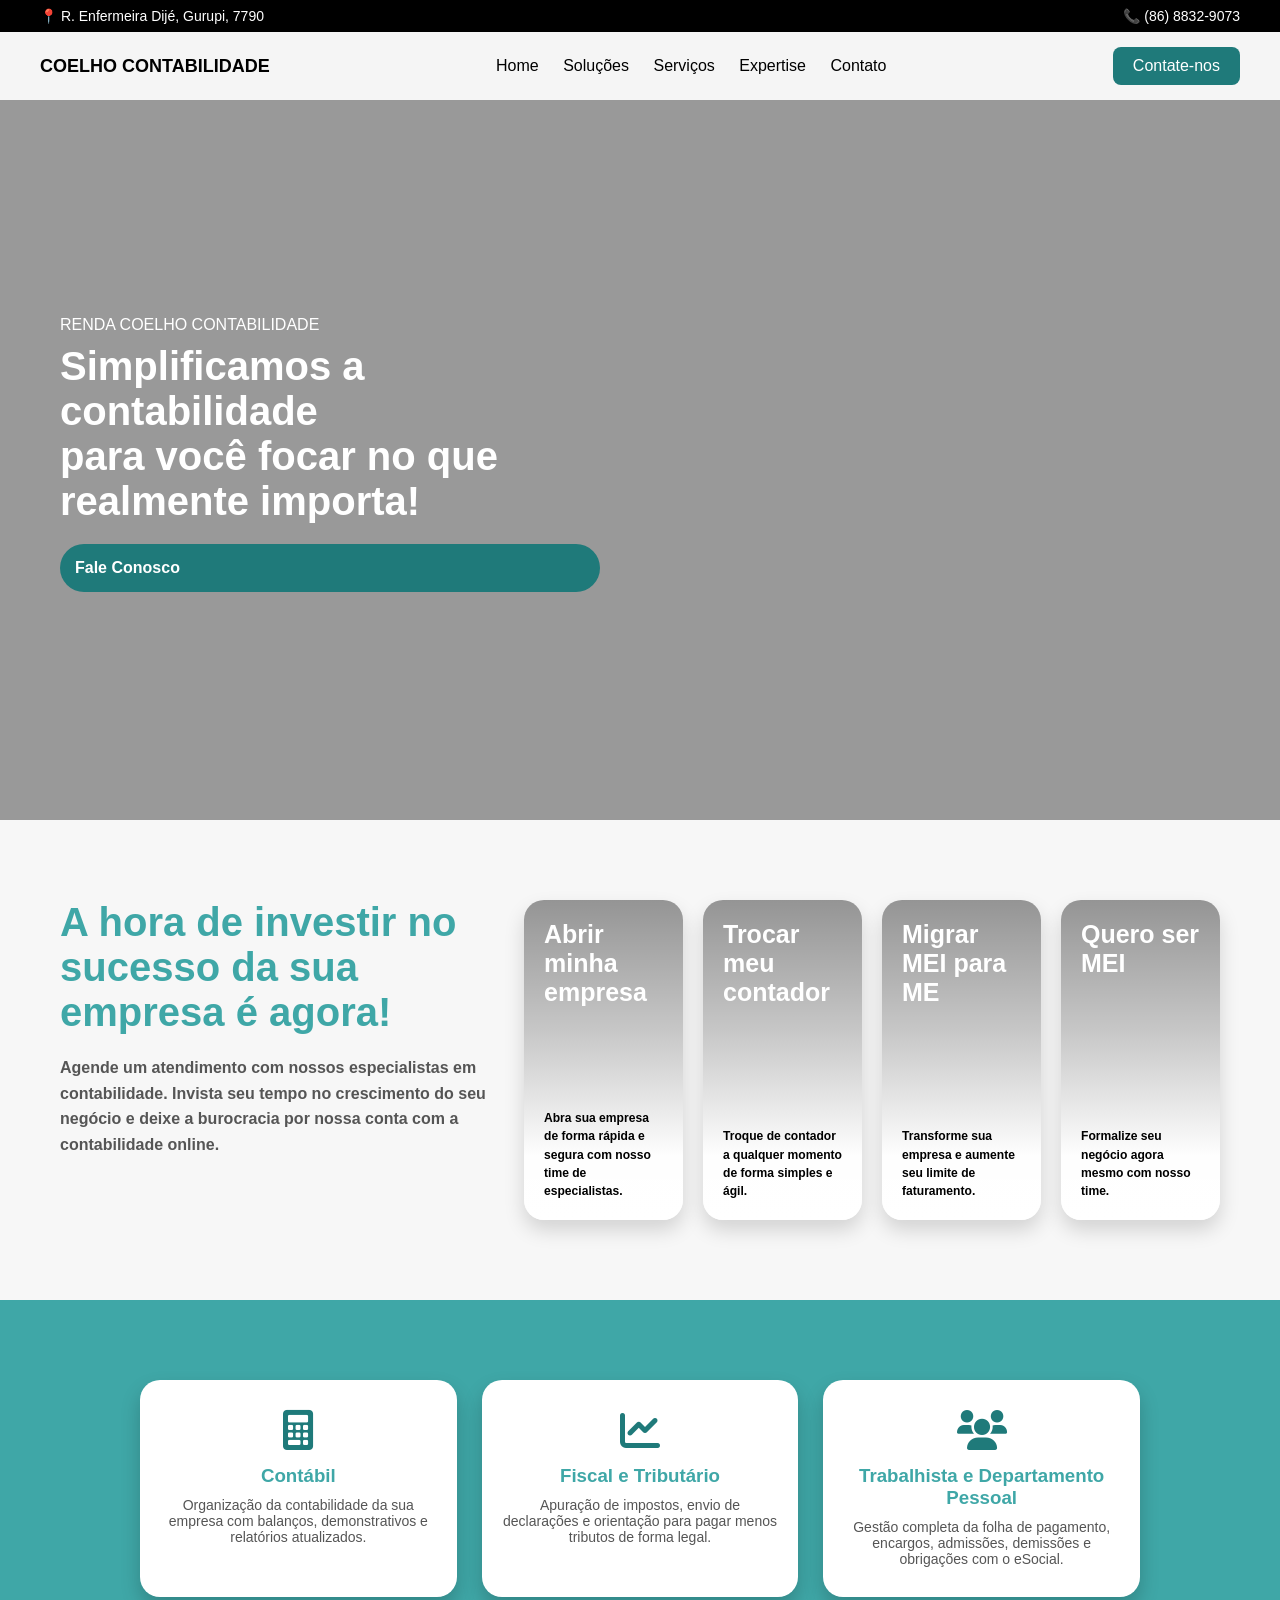
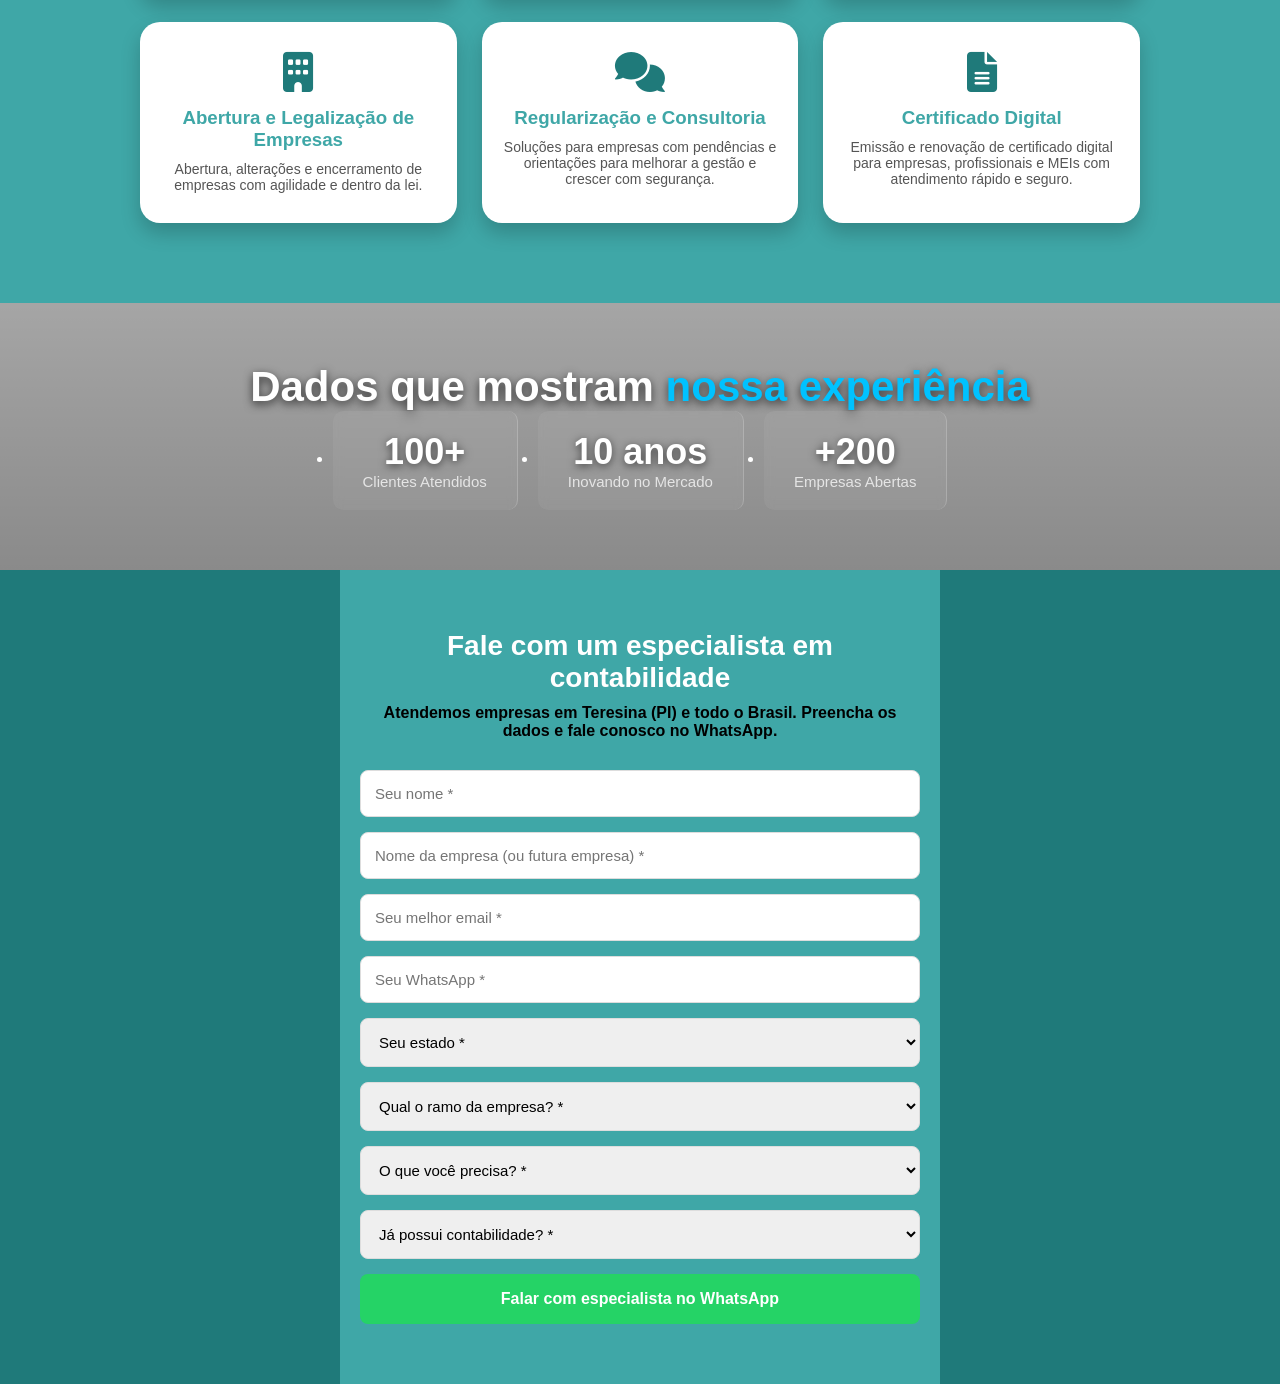
==== site.html @ 2154e4d8 "." ====
<!DOCTYPE html>
<html lang="pt-br">

<head>
    <meta charset="UTF-8">
    <meta name="viewport" content="width=device-width, initial-scale=1.0">
    <title>Contabilidade</title>

    <!-- CSS -->
    <link rel="stylesheet" href="style.css">

    <!-- Ícones -->
    <link rel="stylesheet" href="https://cdnjs.cloudflare.com/ajax/libs/font-awesome/6.0.0/css/all.min.css">


</head>

<body id="topo">

    <div class="topo">
        <p>📍 R. Enfermeira Dijé, Gurupi, 7790</p>
        <p>📞 (86) 8832-9073 </p>
    </div>

    <header>
        <div class="logo"> COELHO CONTABILIDADE</div>

        <nav>
            <a href="#topo">Home</a>
            <a href="#solucoes">Soluções</a>
             <a href="#servicos">Serviços</a>
            <a href="#expertise">Expertise</a>
             <a href="#contato">Contato</a>

            
        </nav>

        <a href="https://wa.me/558688329073" target="_blank" rel="noopener noreferrer" class="btn-header">Contate-nos</a>
    </header>

    <section class="hero">
        <div class="fundo"></div>
        <div class="texto">
            <p>RENDA COELHO CONTABILIDADE</p>
            <h1>
                Simplificamos a contabilidade<br>
                para você focar no que realmente importa!
            </h1>
       <a href="https://wa.me/558688329073?text=Olá,%20vim%20pelo%20site" 
   class="btn" 
   target="_blank" 
   rel="noopener noreferrer">
         Fale Conosco
</a>
        </div>
    </section>


    <section class="solucoes" id="solucoes">
        <div class="solucoes-wrapper">

            <div class="solucoes-texto">
                <h1>A hora de investir no sucesso da sua empresa é agora!</h1>
                <p>
                    Agende um atendimento com nossos especialistas em contabilidade.
                    Invista seu tempo no crescimento do seu negócio e deixe a burocracia
                    por nossa conta com a contabilidade online.
                </p>
            </div>

            <div class="solucoes-cards">

                <div class="sol-card"
                    style="background-image: url('https://images.unsplash.com/photo-1521791136064-7986c2920216');">
                    <div class="sol-overlay"></div>
                    <div class="sol-content">
                        <h2>Abrir minha empresa</h2>
                        <p>Abra sua empresa de forma rápida e segura com nosso time de especialistas.</p>
                    </div>
                </div>

                <div class="sol-card"
                    style="background-image: url('https://images.unsplash.com/photo-1556740749-887f6717d7e4');">
                    <div class="sol-overlay"></div>
                    <div class="sol-content">
                        <h2>Trocar meu contador</h2>
                        <p>Troque de contador a qualquer momento de forma simples e ágil.</p>
                    </div>
                </div>

                <div class="sol-card"
                    style="background-image: url('https://images.unsplash.com/photo-1554224155-6726b3ff858f');">
                    <div class="sol-overlay"></div>
                    <div class="sol-content">
                        <h2>Migrar MEI para ME</h2>
                        <p>Transforme sua empresa e aumente seu limite de faturamento.</p>
                    </div>
                </div>

                <div class="sol-card"
                    style="background-image: url('https://images.unsplash.com/photo-1522071820081-009f0129c71c');">
                    <div class="sol-overlay"></div>
                    <div class="sol-content">
                        <h2>Quero ser MEI</h2>
                        <p>Formalize seu negócio agora mesmo com nosso time.</p>
                    </div>
                </div>

            </div>

        </div>
    </section>

    <section class="servicos" id="servicos">
        <div class="servicos-grid" >
            <div class="servico-card">
                <i class="fas fa-calculator"></i>
                <h3>Contábil</h3>
                <p>Organização da contabilidade da sua empresa com balanços, demonstrativos e relatórios atualizados.
                </p>
            </div>
            <div class="servico-card">
                <i class="fas fa-chart-line"></i>
                <h3>Fiscal e Tributário</h3>
                <p>Apuração de impostos, envio de declarações e orientação para pagar menos tributos de forma legal.</p>
            </div>
            <div class="servico-card">
                <i class="fas fa-users"></i>
                <h3>Trabalhista e Departamento Pessoal</h3>
                <p>Gestão completa da folha de pagamento, encargos, admissões, demissões e obrigações com o eSocial.</p>
            </div>
            <div class="servico-card">
                <i class="fas fa-building"></i>
                <h3>Abertura e Legalização de Empresas</h3>
                <p>Abertura, alterações e encerramento de empresas com agilidade e dentro da lei.</p>
            </div>
            <div class="servico-card">
                <i class="fas fa-comments"></i>
                <h3>Regularização e Consultoria</h3>
                <p>Soluções para empresas com pendências e orientações para melhorar a gestão e crescer com segurança.
                </p>
            </div>
            <div class="servico-card">
                <i class="fas fa-file-alt"></i>
                <h3>Certificado Digital</h3>
                <p>Emissão e renovação de certificado digital para empresas, profissionais e MEIs com atendimento rápido
                    e
                    seguro.</p>
            </div>
        </div>
    </section>

    <section class="dados" id="expertise">
        <div class="texto-dado">
            <h1>Dados que mostram 
                <span>
                nossa experiência
            </span>
            </h1>
        </div>
        <div class="numero-dado">
            <ul>

                <li>
                    <strong>100+</strong>
                    <p>Clientes Atendidos</p>
                </li>

                <li>
                    <strong>10 anos</strong>
                    <p>Inovando no Mercado</p>
                </li>

                <li>
                    <strong>+200</strong>
                    <p>Empresas Abertas</p>
                </li>
            </ul>
        </div>

    </section>



    <section class="container-form" id="contato">
        <section class="contato">
        
          <h2>Fale com um especialista em contabilidade</h2>
          <p>Atendemos empresas em Teresina (PI) e todo o Brasil. Preencha os dados e fale conosco no WhatsApp.</p>
        
          <form id="formWhats">
        <input type="text" id="nome" placeholder="Seu nome *" required>
        <input type="text" id="empresa" placeholder="Nome da empresa (ou futura empresa) *" required>
        <input type="email" id="email" placeholder="Seu melhor email *" required>
        <input type="tel" id="celular" placeholder="Seu WhatsApp *" required>
        <select id="estado" required>
          <option value="">Seu estado *</option>
          <option>Piauí (PI)</option>
          <option>Pernambuco (PE)</option>
          <option>São Paulo (SP)</option>
          <option>Outro</option>
        </select>
        <select id="area" required>
          <option value="">Qual o ramo da empresa? *</option>
          <option>Comércio</option>
          <option>Prestação de Serviços</option>
          <option>Indústria</option>
          <option>MEI</option>
          <option>Autônomo</option>
        </select>
        <select id="objetivo" required>
          <option value="">O que você precisa? *</option>
          <option>Abrir empresa</option>
          <option>Trocar de contador</option>
          <option>Regularizar empresa</option>
          <option>Consultoria</option>
        </select>
        <select id="contabilidade" required>
          <option value="">Já possui contabilidade? *</option>
          <option>Sim</option>
          <option>Não</option>
        </select>
        <button type="submit">Falar com especialista no WhatsApp</button>
        
          </form>
        
        </section>
        
        <script>
        document.getElementById("formWhats").addEventListener("submit", function(e){
          e.preventDefault();
        
          const nome = document.getElementById("nome").value;
          const empresa = document.getElementById("empresa").value;
          const email = document.getElementById("email").value;
          const celular = document.getElementById("celular").value;
          const estado = document.getElementById("estado").value;
          const area = document.getElementById("area").value;
          const objetivo = document.getElementById("objetivo").value;
          const contabilidade = document.getElementById("contabilidade").value;
        
          const mensagem = `Olá! Gostaria de atendimento contábil:
        
        Nome: ${nome}
        Empresa: ${empresa}
        Email: ${email}
        WhatsApp: ${celular}
        Estado: ${estado}
        Ramo: ${area}
        Objetivo: ${objetivo}
        Já possui contador: ${contabilidade}`;
        
          const numero = "5586988329073";
        
          const url = `https://wa.me/${numero}?text=${encodeURIComponent(mensagem)}`;
        
          window.open(url, "_blank");
        });
        </script>
    </section>
</body>

</html>
---- style.css ----
:root {
    --principal: #1F7A7A;
    --secundaria: #3FA7A7;
    --terciaria: #3FA7A7;
    --cordefundo: #DCE3E5;
    --branco: #FFFFFF;
}

* {
    margin: 0;
    padding: 0;
    box-sizing: border-box;
    font-family: Arial, Helvetica, sans-serif;
}

body {
    font-family: Arial, sans-serif;
}

html {
    scroll-behavior: smooth;
}

.card {
    width: 350px;
    padding: 30px;
    border-radius: 20px;
    border: 2px solid var(--principal);
    background: transparent;
    text-align: center;
}

.container-card {
    background-color: #f5f5f5;
    background-image: radial-gradient(#cfcfcf 1px, transparent 1px);
    background-size: 12px 12px;
    height: 100vh;
    display: flex;
    justify-content: center;
    align-items: center;
}

.card h1 {
    color: var(--principal);
    font-size: 26px;
    margin-bottom: 5px;
    text-align: start;
}

.card p {
    color: var(--principal);
    margin-bottom: 20px;
    text-align: start;
    font-weight: 549;
}

.icons {
    display: flex;
    justify-content: center;
    gap: 15px;
    margin-bottom: 20px;
    color: var(--principal);
    font-size: 20px;
}

.icons a:hover {
    transform: scale(1.2);
    color: var(--secundaria);
}

.btn {
    display: block;
    background: #e0e0e0;
    padding: 15px;
    margin: 12px 0;
    border-radius: 25px;
    text-decoration: none;
    color: var(--branco);
    font-weight: bold;
    position: relative;
    transition: 0.3s;
    cursor: pointer;
    background: var(--principal);
}

.btn::after {
    content: "";
    position: absolute;
    top: 6px;
    right: -6px;
    width: 100%;
    height: 100%;
    border-radius: 25px;
    z-index: -1;
}

.btn:hover {
    transform: scale(1.09);
    color: var(--branco);
}

.topo {
    background: black;
    color: white;
    display: flex;
    justify-content: space-between;
    padding: 8px 40px;
    font-size: 14px;
}

header {
    display: flex;
    justify-content: space-between;
    align-items: center;
    padding: 15px 40px;
    background: #f5f5f5;
}

.logo {
    font-weight: bold;
    font-size: 18px;
}

nav a {
    margin: 0 10px;
    text-decoration: none;
    color: #000;
    transition: 0.3s;
}

nav a:hover {
    color: var(--secundaria);
    transform: scale(1.09);
}

.btn-header {
    background: var(--principal);
    color: var(--branco);
    padding: 10px 20px;
    border-radius: 8px;
    text-decoration: none;
    transition: 0.3s;
}

.btn-header:hover {
    transform: scale(1.09);
}

.hero {
    height: 80vh;
    background: url('https://images.unsplash.com/photo-1554224155-6726b3ff858f') center/cover;
    position: relative;
    display: flex;
    align-items: center;
}

.fundo {
    position: absolute;
    width: 100%;
    height: 100%;
    background: rgba(0, 0, 0, 0.4);
}

.texto {
    position: relative;
    color: var(--branco);
    padding-left: 60px;
    max-width: 600px;
}

.texto p {
    margin-bottom: 10px;
}

.texto h1 {
    font-size: 40px;
    margin-bottom: 20px;
}

.solucoes {
    padding: 80px 60px;
    background: #f7f7f7;
}

.solucoes-wrapper {
    display: flex;
    align-items: flex-start;
    justify-content: space-between;
    gap: 32px;
    flex-wrap: nowrap;
    font-weight: bold;
}

.solucoes-texto h1 {
    font-size: 40px;
    color: var(--secundaria);
    margin-bottom: 20px;
    font-weight: bold;
}

.solucoes-texto p {
    color: #555;
    line-height: 1.6;
}

.solucoes-texto {
    width: 40%;
}

.solucoes-cards {
    width: 60%;
    display: flex;
    gap: 20px;
}

.sol-card {
    position: relative;
    width: 200px;
    height: 320px;
    border-radius: 20px;
    overflow: hidden;
    background-size: cover;
    background-position: center;
    box-shadow: 0 10px 20px rgba(0, 0, 0, 0.15);
}

.sol-card:hover {
    transform: translateY(-8px);
}

.sol-overlay {
    position: absolute;
    inset: 0;
    background: linear-gradient(to bottom, rgba(0, 0, 0, 0.4) 0%, rgba(0, 0, 0, 0.2) 40%, rgba(255, 255, 255, 0.9) 80%, #ffffff 100%);
}

.sol-content {
    position: absolute;
    inset: 0;
    padding: 20px;
    display: flex;
    flex-direction: column;
    justify-content: space-between;
}

.sol-content h2 {
    color: var(--branco);
    font-size: 25px;
    margin-bottom: 10px;
    font-weight: bold;
}

.sol-content p {
    font-size: 12.1px;
    color: #000;
    font-weight: bold;
    line-height: 1.5;
}

.servicos {
    background: var(--secundaria);
    padding: 80px 20px;
    text-align: center;
}

.servicos-topo h1 {
    color: #fff;
    font-size: 42px;
    margin-bottom: 10px;
}

.servicos-topo p {
    color: #cfd6f0;
    margin-bottom: 50px;
}

.servicos-grid {
    display: grid;
    grid-template-columns: repeat(3, 1fr);
    gap: 25px;
    max-width: 1000px;
    margin: 0 auto;
    background: transparent;
}

.servico-card {
    background: #fff;
    padding: 30px 20px;
    border-radius: 20px;
    box-shadow: 0 10px 20px rgba(0, 0, 0, 0.2);
    transition: 0.3s;
}

.servico-card:hover {
    transform: translateY(-8px);
}

.servico-card i {
    font-size: 40px;
    color: var(--principal);
    margin-bottom: 15px;
}

.servico-card h3 {
    color: var(--secundaria);
    margin-bottom: 10px;
}

.servico-card p {
    font-size: 14px;
    color: #555;
}

.dados {
    background: linear-gradient(rgba(0, 0, 0, 0.352), rgba(0, 0, 0, 0.46)), url('https://images.unsplash.com/photo-1486406146926-c627a92ad1ab');
    background-size: cover;
    background-position: center;
    color: white;
    padding: 60px 20px;
}

.numero-dado ul {
    display: flex;
    justify-content: center;
    gap: 20px;
}

.numero-dado li {
    padding: 20px 30px;
    text-align: center;
    border-right: 1px solid rgba(255, 255, 255, 0.2);
    background: rgba(255, 255, 255, 0.05);
    border-radius: 10px;
    backdrop-filter: blur(5px);
}

.numero-dado strong {
    font-size: 36px;
    font-weight: bold;
    display: block;
    color: #ffffff;
    text-shadow: 0 2px 8px rgba(0, 0, 0, 0.6);
}

.numero-dado p {
    font-size: 15px;
    color: #e5e5e5;
}

.texto-dado h1 {
    font-size: 42px;
    text-align: center;
    color: #fff;
    text-shadow: 0 3px 10px rgba(0, 0, 0, 0.7);
}

.texto-dado span {
    color: #00c2ff;
}

.container-form {
    background: var(--principal);
}

.contato {
    max-width: 600px;
    margin: 0 auto;
    padding: 60px 20px;
    text-align: center;
    background: var(--secundaria);
}

.contato h2 {
    font-size: 28px;
    margin-bottom: 10px;
    color: #fff;
}

.contato p {
    color: #000;
    margin-bottom: 30px;
    font-weight: bold;
}

form {
    display: flex;
    flex-direction: column;
    gap: 15px;
}

input,
select {
    padding: 14px;
    border-radius: 8px;
    border: 1px solid #ddd;
    font-size: 15px;
}

input:focus,
select:focus {
    outline: none;
    border-color: #25D366;
}

button {
    padding: 16px;
    border: none;
    border-radius: 8px;
    background: #25D366;
    color: white;
    font-size: 16px;
    font-weight: bold;
    cursor: pointer;
}

button:hover {
    background: #1ebe5d;
    transition: 0.3s;
    transform: scale(1.03);
}

button:hover {
    background: #1ebe5d;
    transition: 0.3s;
    transform: scale(1.03);
}

@media (max-width: 768px) {
    .servicos-grid {
        grid-template-columns: 1fr;
    }

    .solucoes-wrapper {
        flex-direction: column;
    }

    .solucoes-texto,
    .solucoes-cards {
        width: 100%;
    }

    .texto {
        padding-left: 20px;
    }

    .texto h1 {
        font-size: 28px;
    }
}
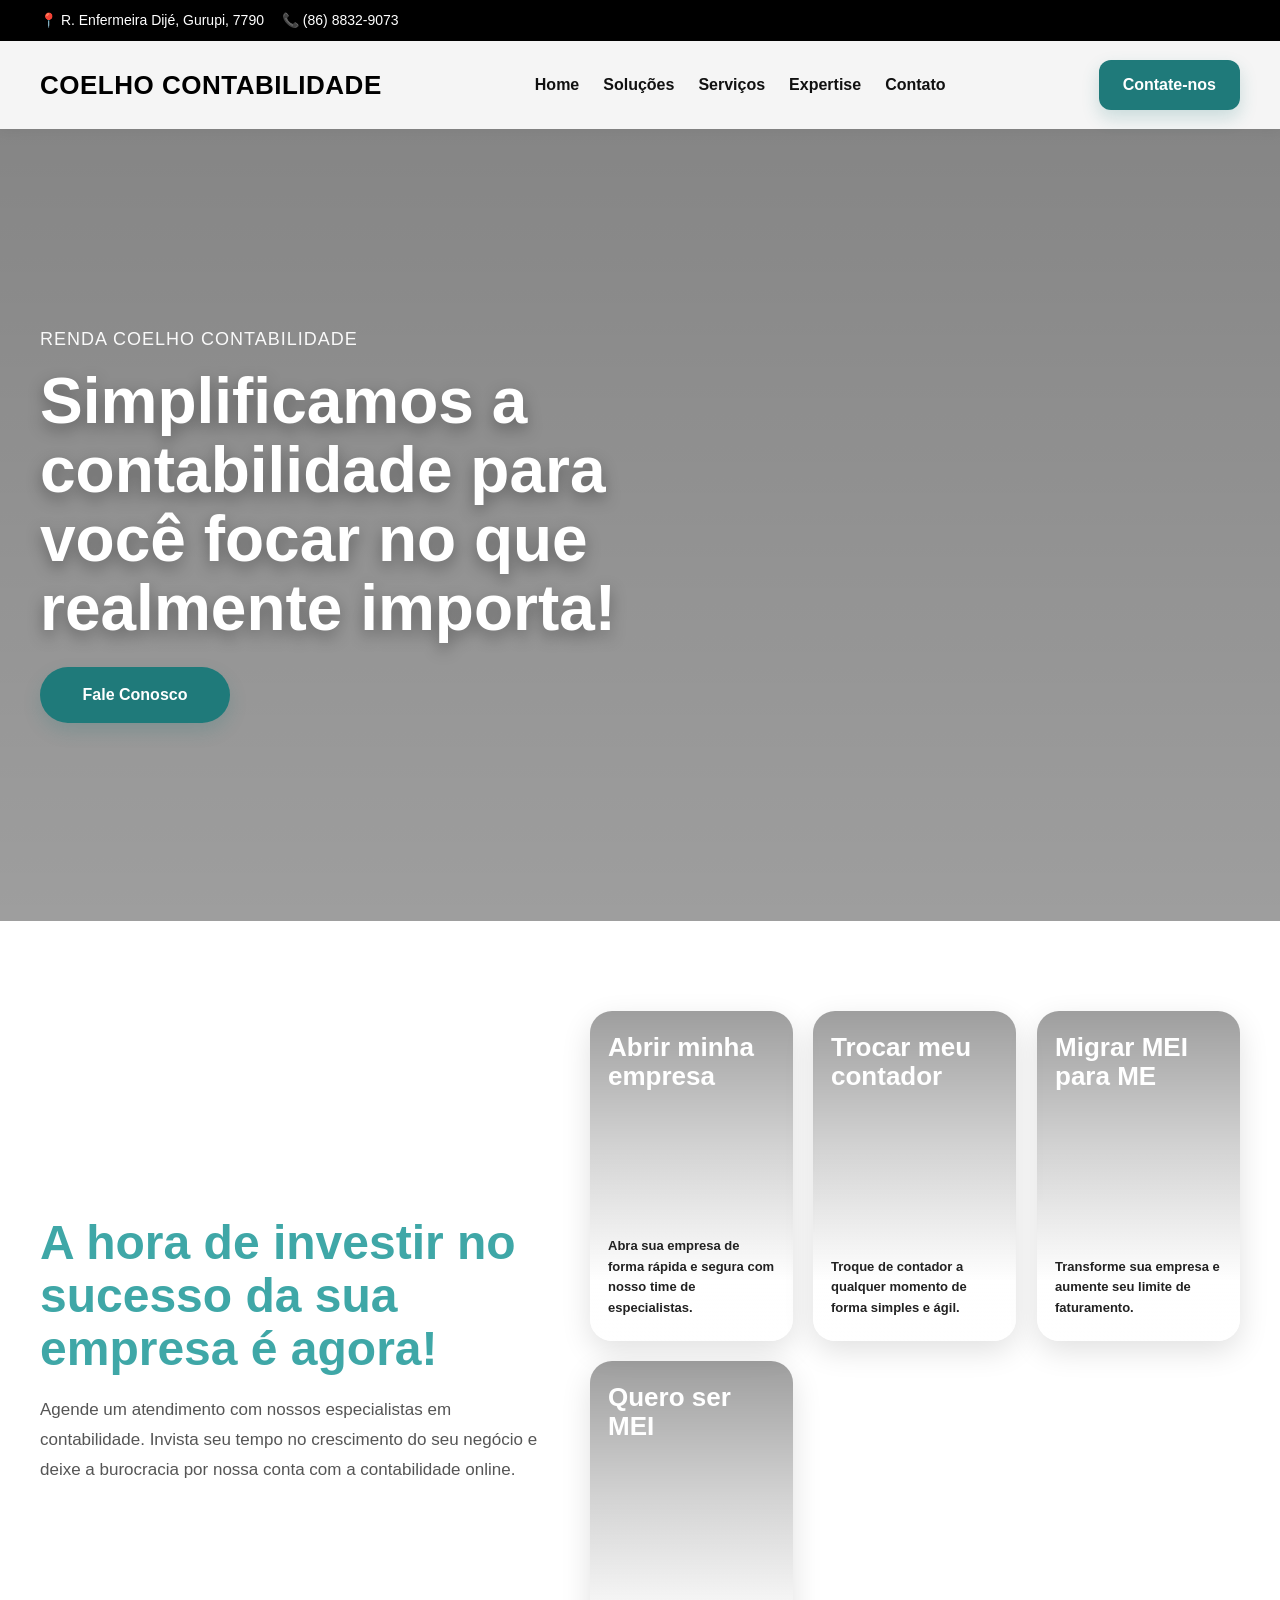
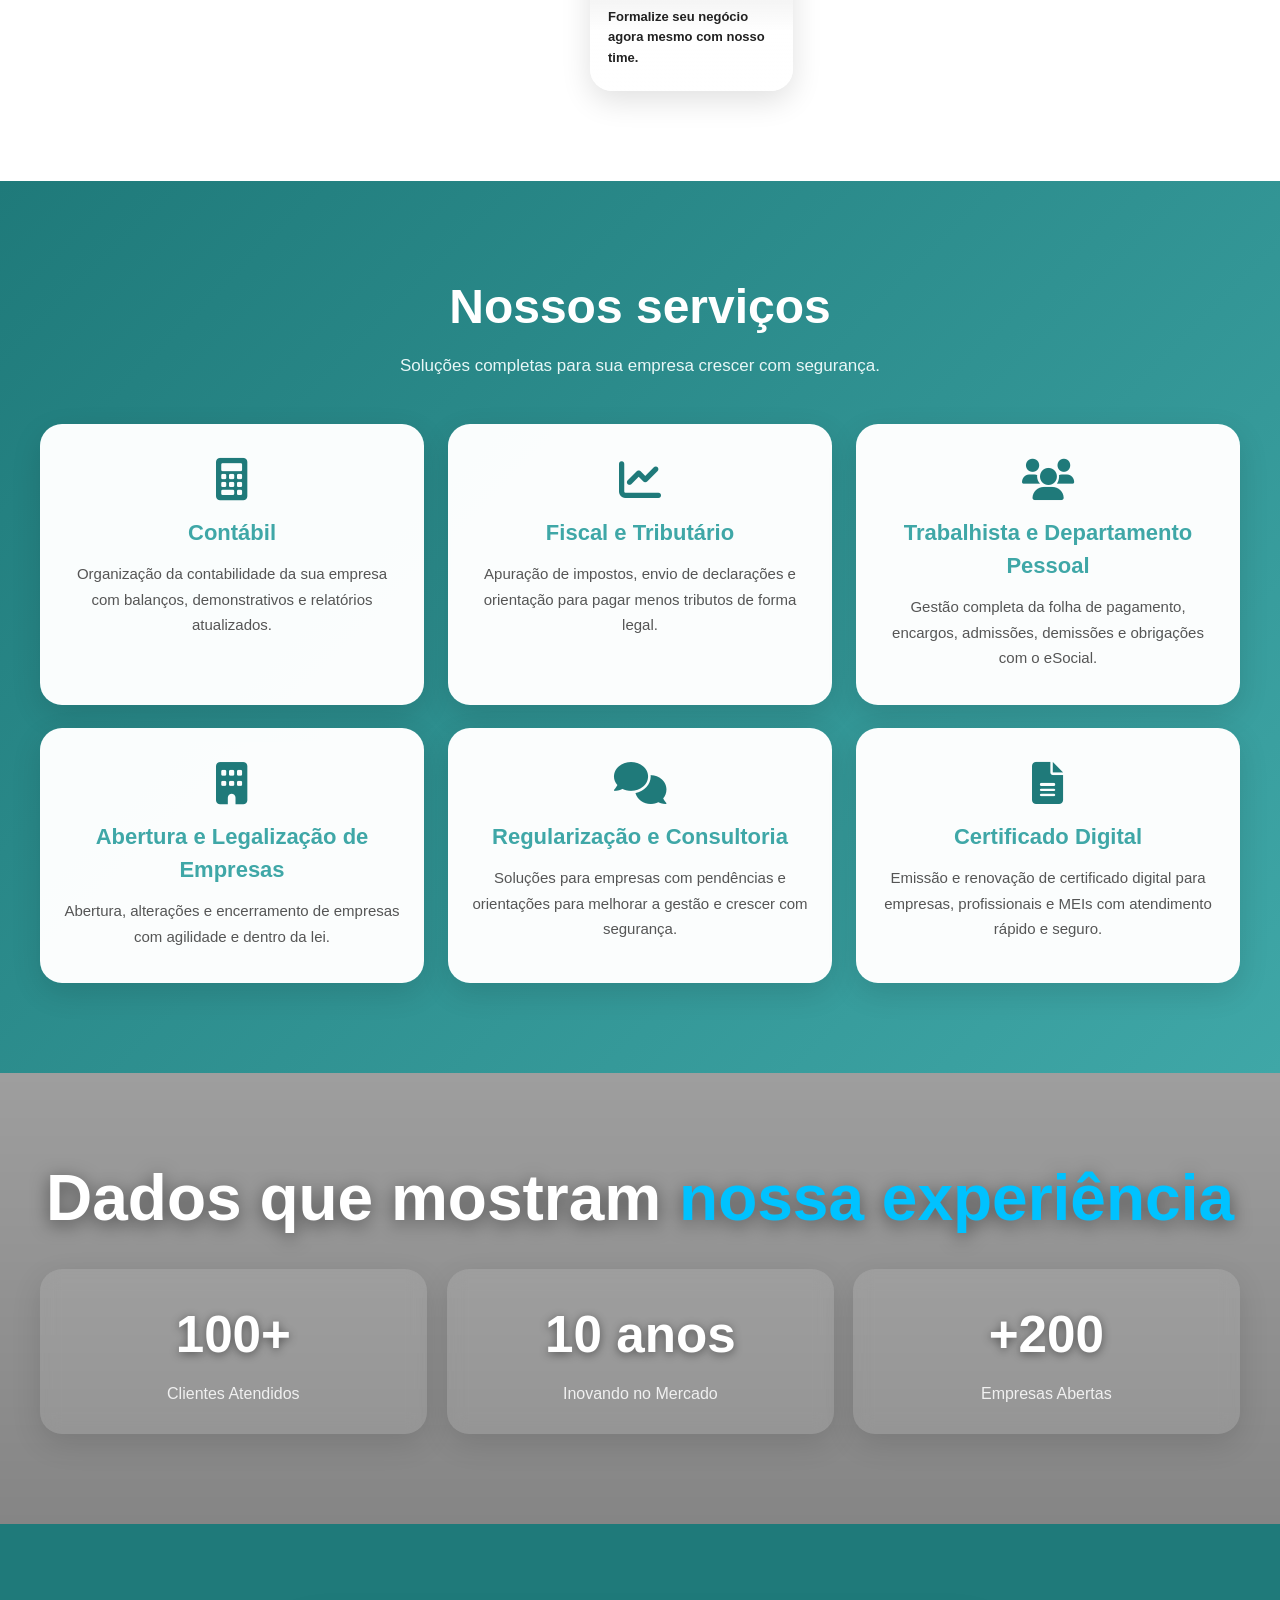
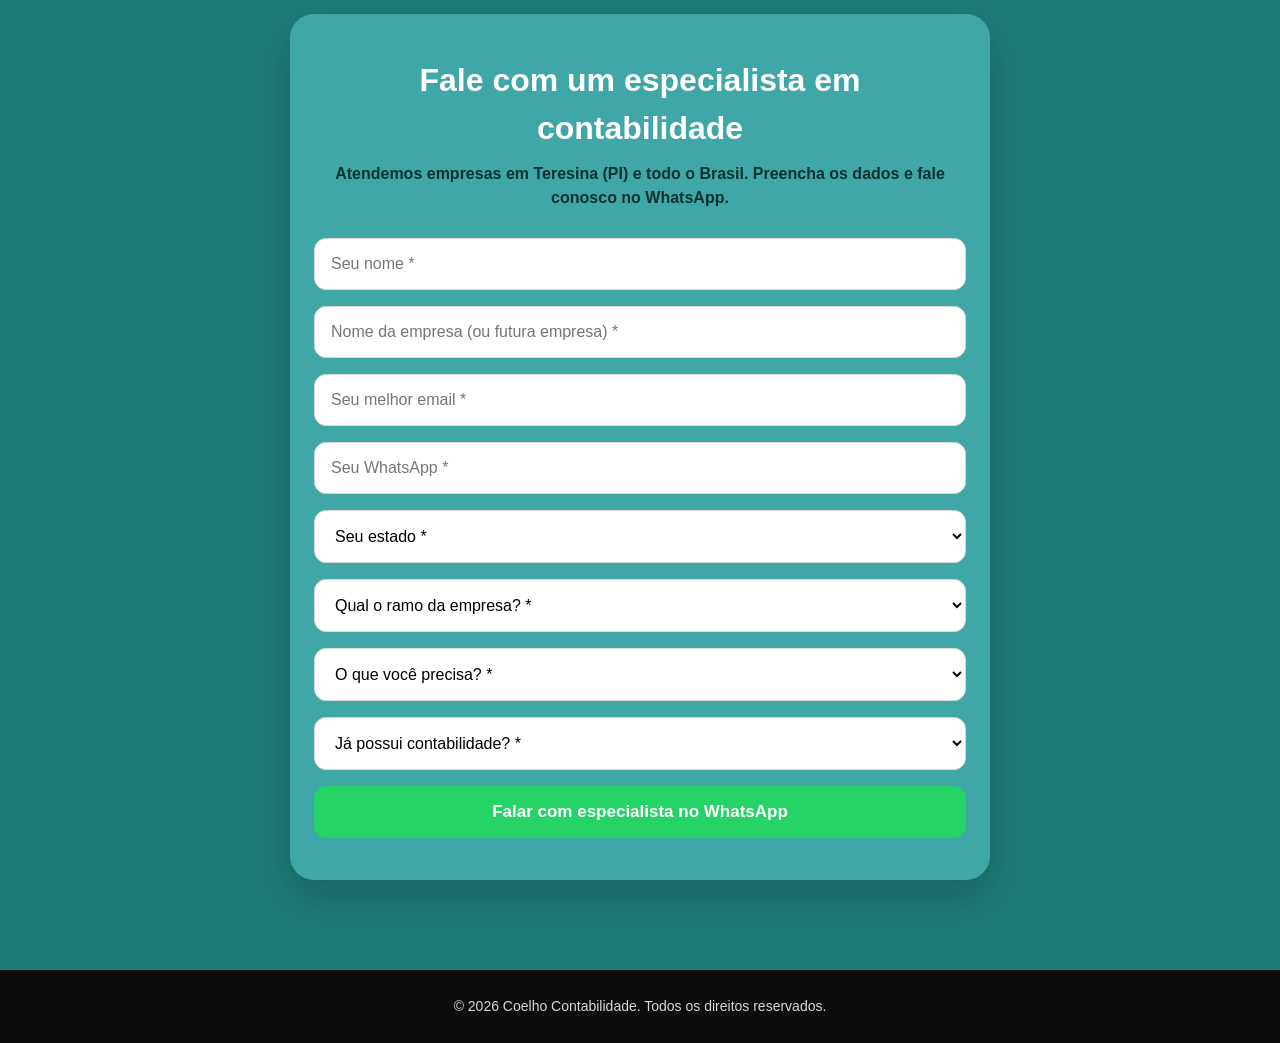
==== commit 7802804f: "ajeitando site e mudando visual" ====
--- a/site.html
+++ b/site.html
@@ -1,263 +1,300 @@
 <!DOCTYPE html>
 <html lang="pt-br">
-
 <head>
     <meta charset="UTF-8">
     <meta name="viewport" content="width=device-width, initial-scale=1.0">
-    <title>Contabilidade</title>
-
-    <!-- CSS -->
+    <title>Coelho Contabilidade</title>
+
     <link rel="stylesheet" href="style.css">
 
-    <!-- Ícones -->
     <link rel="stylesheet" href="https://cdnjs.cloudflare.com/ajax/libs/font-awesome/6.0.0/css/all.min.css">
-
-
 </head>
-
 <body id="topo">
 
+    <!-- TOPO -->
     <div class="topo">
-        <p>📍 R. Enfermeira Dijé, Gurupi, 7790</p>
-        <p>📞 (86) 8832-9073 </p>
+        <div class="container">
+            <div class="topo-info">
+                <span>📍 R. Enfermeira Dijé, Gurupi, 7790</span>
+                <span>📞 (86) 8832-9073</span>
+            </div>
+        </div>
     </div>
 
+    <!-- HEADER -->
     <header>
-        <div class="logo"> COELHO CONTABILIDADE</div>
-
-        <nav>
-            <a href="#topo">Home</a>
-            <a href="#solucoes">Soluções</a>
-             <a href="#servicos">Serviços</a>
-            <a href="#expertise">Expertise</a>
-             <a href="#contato">Contato</a>
-
-            
-        </nav>
-
-        <a href="https://wa.me/558688329073" target="_blank" rel="noopener noreferrer" class="btn-header">Contate-nos</a>
+        <div class="header-container">
+            <div class="logo">COELHO CONTABILIDADE</div>
+
+            <nav>
+                <a href="#topo">Home</a>
+                <a href="#solucoes">Soluções</a>
+                <a href="#servicos">Serviços</a>
+                <a href="#expertise">Expertise</a>
+                <a href="#contato">Contato</a>
+            </nav>
+
+            <a href="https://wa.me/558688329073?text=Olá,%20vim%20pelo%20site" target="_blank" rel="noopener noreferrer" class="btn-header">
+                Contate-nos
+            </a>
+        </div>
     </header>
 
+    <!-- HERO -->
     <section class="hero">
         <div class="fundo"></div>
-        <div class="texto">
-            <p>RENDA COELHO CONTABILIDADE</p>
-            <h1>
-                Simplificamos a contabilidade<br>
-                para você focar no que realmente importa!
-            </h1>
-       <a href="https://wa.me/558688329073?text=Olá,%20vim%20pelo%20site" 
-   class="btn" 
-   target="_blank" 
-   rel="noopener noreferrer">
-         Fale Conosco
-</a>
-        </div>
-    </section>
-
-
+
+        <div class="container">
+            <div class="texto reveal">
+                <p>RENDA COELHO CONTABILIDADE</p>
+
+                <h1>
+                    Simplificamos a contabilidade
+                    para você focar no que
+                    realmente importa!
+                </h1>
+
+                <div class="hero-botoes">
+                    <a href="https://wa.me/558688329073?text=Olá,%20vim%20pelo%20site" class="btn" target="_blank" rel="noopener noreferrer">
+                        Fale Conosco
+                    </a>
+                </div>
+            </div>
+        </div>
+    </section>
+
+    <!-- SOLUÇÕES -->
     <section class="solucoes" id="solucoes">
-        <div class="solucoes-wrapper">
-
-            <div class="solucoes-texto">
-                <h1>A hora de investir no sucesso da sua empresa é agora!</h1>
+        <div class="container">
+            <div class="solucoes-wrapper">
+                <div class="solucoes-texto reveal">
+                    <h1>A hora de investir no sucesso da sua empresa é agora!</h1>
+                    <p>
+                        Agende um atendimento com nossos especialistas em contabilidade.
+                        Invista seu tempo no crescimento do seu negócio e deixe a burocracia
+                        por nossa conta com a contabilidade online.
+                    </p>
+                </div>
+
+                <div class="solucoes-cards">
+                    <div class="sol-card reveal" style="background-image: url('https://images.unsplash.com/photo-1521791136064-7986c2920216');">
+                        <div class="sol-overlay"></div>
+                        <div class="sol-content">
+                            <h2>Abrir minha empresa</h2>
+                            <p>Abra sua empresa de forma rápida e segura com nosso time de especialistas.</p>
+                        </div>
+                    </div>
+
+                    <div class="sol-card reveal" style="background-image: url('https://images.unsplash.com/photo-1556740749-887f6717d7e4');">
+                        <div class="sol-overlay"></div>
+                        <div class="sol-content">
+                            <h2>Trocar meu contador</h2>
+                            <p>Troque de contador a qualquer momento de forma simples e ágil.</p>
+                        </div>
+                    </div>
+
+                    <div class="sol-card reveal" style="background-image: url('https://images.unsplash.com/photo-1554224155-6726b3ff858f');">
+                        <div class="sol-overlay"></div>
+                        <div class="sol-content">
+                            <h2>Migrar MEI para ME</h2>
+                            <p>Transforme sua empresa e aumente seu limite de faturamento.</p>
+                        </div>
+                    </div>
+
+                    <div class="sol-card reveal" style="background-image: url('https://images.unsplash.com/photo-1522071820081-009f0129c71c');">
+                        <div class="sol-overlay"></div>
+                        <div class="sol-content">
+                            <h2>Quero ser MEI</h2>
+                            <p>Formalize seu negócio agora mesmo com nosso time.</p>
+                        </div>
+                    </div>
+                </div>
+            </div>
+        </div>
+    </section>
+
+    <!-- SERVIÇOS -->
+    <section class="servicos" id="servicos">
+        <div class="container">
+            <div class="servicos-topo reveal">
+                <h1>Nossos serviços</h1>
+                <p>Soluções completas para sua empresa crescer com segurança.</p>
+            </div>
+
+            <div class="servicos-grid">
+                <div class="servico-card reveal">
+                    <i class="fas fa-calculator"></i>
+                    <h3>Contábil</h3>
+                    <p>Organização da contabilidade da sua empresa com balanços, demonstrativos e relatórios atualizados.</p>
+                </div>
+
+                <div class="servico-card reveal">
+                    <i class="fas fa-chart-line"></i>
+                    <h3>Fiscal e Tributário</h3>
+                    <p>Apuração de impostos, envio de declarações e orientação para pagar menos tributos de forma legal.</p>
+                </div>
+
+                <div class="servico-card reveal">
+                    <i class="fas fa-users"></i>
+                    <h3>Trabalhista e Departamento Pessoal</h3>
+                    <p>Gestão completa da folha de pagamento, encargos, admissões, demissões e obrigações com o eSocial.</p>
+                </div>
+
+                <div class="servico-card reveal">
+                    <i class="fas fa-building"></i>
+                    <h3>Abertura e Legalização de Empresas</h3>
+                    <p>Abertura, alterações e encerramento de empresas com agilidade e dentro da lei.</p>
+                </div>
+
+                <div class="servico-card reveal">
+                    <i class="fas fa-comments"></i>
+                    <h3>Regularização e Consultoria</h3>
+                    <p>Soluções para empresas com pendências e orientações para melhorar a gestão e crescer com segurança.</p>
+                </div>
+
+                <div class="servico-card reveal">
+                    <i class="fas fa-file-alt"></i>
+                    <h3>Certificado Digital</h3>
+                    <p>Emissão e renovação de certificado digital para empresas, profissionais e MEIs com atendimento rápido e seguro.</p>
+                </div>
+            </div>
+        </div>
+    </section>
+
+    <!-- DADOS -->
+    <section class="dados" id="expertise">
+        <div class="container">
+            <div class="texto-dado reveal">
+                <h1>Dados que mostram <span>nossa experiência</span></h1>
+            </div>
+
+            <div class="numero-dado">
+                <ul>
+                    <li class="reveal">
+                        <strong>100+</strong>
+                        <p>Clientes Atendidos</p>
+                    </li>
+
+                    <li class="reveal">
+                        <strong>10 anos</strong>
+                        <p>Inovando no Mercado</p>
+                    </li>
+
+                    <li class="reveal">
+                        <strong>+200</strong>
+                        <p>Empresas Abertas</p>
+                    </li>
+                </ul>
+            </div>
+        </div>
+    </section>
+
+    <!-- FORMULÁRIO -->
+    <section class="container-form" id="contato">
+        <div class="container">
+            <section class="contato reveal">
+                <h2>Fale com um especialista em contabilidade</h2>
                 <p>
-                    Agende um atendimento com nossos especialistas em contabilidade.
-                    Invista seu tempo no crescimento do seu negócio e deixe a burocracia
-                    por nossa conta com a contabilidade online.
+                    Atendemos empresas em Teresina (PI) e todo o Brasil.
+                    Preencha os dados e fale conosco no WhatsApp.
                 </p>
-            </div>
-
-            <div class="solucoes-cards">
-
-                <div class="sol-card"
-                    style="background-image: url('https://images.unsplash.com/photo-1521791136064-7986c2920216');">
-                    <div class="sol-overlay"></div>
-                    <div class="sol-content">
-                        <h2>Abrir minha empresa</h2>
-                        <p>Abra sua empresa de forma rápida e segura com nosso time de especialistas.</p>
-                    </div>
-                </div>
-
-                <div class="sol-card"
-                    style="background-image: url('https://images.unsplash.com/photo-1556740749-887f6717d7e4');">
-                    <div class="sol-overlay"></div>
-                    <div class="sol-content">
-                        <h2>Trocar meu contador</h2>
-                        <p>Troque de contador a qualquer momento de forma simples e ágil.</p>
-                    </div>
-                </div>
-
-                <div class="sol-card"
-                    style="background-image: url('https://images.unsplash.com/photo-1554224155-6726b3ff858f');">
-                    <div class="sol-overlay"></div>
-                    <div class="sol-content">
-                        <h2>Migrar MEI para ME</h2>
-                        <p>Transforme sua empresa e aumente seu limite de faturamento.</p>
-                    </div>
-                </div>
-
-                <div class="sol-card"
-                    style="background-image: url('https://images.unsplash.com/photo-1522071820081-009f0129c71c');">
-                    <div class="sol-overlay"></div>
-                    <div class="sol-content">
-                        <h2>Quero ser MEI</h2>
-                        <p>Formalize seu negócio agora mesmo com nosso time.</p>
-                    </div>
-                </div>
-
-            </div>
-
-        </div>
-    </section>
-
-    <section class="servicos" id="servicos">
-        <div class="servicos-grid" >
-            <div class="servico-card">
-                <i class="fas fa-calculator"></i>
-                <h3>Contábil</h3>
-                <p>Organização da contabilidade da sua empresa com balanços, demonstrativos e relatórios atualizados.
-                </p>
-            </div>
-            <div class="servico-card">
-                <i class="fas fa-chart-line"></i>
-                <h3>Fiscal e Tributário</h3>
-                <p>Apuração de impostos, envio de declarações e orientação para pagar menos tributos de forma legal.</p>
-            </div>
-            <div class="servico-card">
-                <i class="fas fa-users"></i>
-                <h3>Trabalhista e Departamento Pessoal</h3>
-                <p>Gestão completa da folha de pagamento, encargos, admissões, demissões e obrigações com o eSocial.</p>
-            </div>
-            <div class="servico-card">
-                <i class="fas fa-building"></i>
-                <h3>Abertura e Legalização de Empresas</h3>
-                <p>Abertura, alterações e encerramento de empresas com agilidade e dentro da lei.</p>
-            </div>
-            <div class="servico-card">
-                <i class="fas fa-comments"></i>
-                <h3>Regularização e Consultoria</h3>
-                <p>Soluções para empresas com pendências e orientações para melhorar a gestão e crescer com segurança.
-                </p>
-            </div>
-            <div class="servico-card">
-                <i class="fas fa-file-alt"></i>
-                <h3>Certificado Digital</h3>
-                <p>Emissão e renovação de certificado digital para empresas, profissionais e MEIs com atendimento rápido
-                    e
-                    seguro.</p>
-            </div>
-        </div>
-    </section>
-
-    <section class="dados" id="expertise">
-        <div class="texto-dado">
-            <h1>Dados que mostram 
-                <span>
-                nossa experiência
-            </span>
-            </h1>
-        </div>
-        <div class="numero-dado">
-            <ul>
-
-                <li>
-                    <strong>100+</strong>
-                    <p>Clientes Atendidos</p>
-                </li>
-
-                <li>
-                    <strong>10 anos</strong>
-                    <p>Inovando no Mercado</p>
-                </li>
-
-                <li>
-                    <strong>+200</strong>
-                    <p>Empresas Abertas</p>
-                </li>
-            </ul>
-        </div>
-
-    </section>
-
-
-
-    <section class="container-form" id="contato">
-        <section class="contato">
-        
-          <h2>Fale com um especialista em contabilidade</h2>
-          <p>Atendemos empresas em Teresina (PI) e todo o Brasil. Preencha os dados e fale conosco no WhatsApp.</p>
-        
-          <form id="formWhats">
-        <input type="text" id="nome" placeholder="Seu nome *" required>
-        <input type="text" id="empresa" placeholder="Nome da empresa (ou futura empresa) *" required>
-        <input type="email" id="email" placeholder="Seu melhor email *" required>
-        <input type="tel" id="celular" placeholder="Seu WhatsApp *" required>
-        <select id="estado" required>
-          <option value="">Seu estado *</option>
-          <option>Piauí (PI)</option>
-          <option>Pernambuco (PE)</option>
-          <option>São Paulo (SP)</option>
-          <option>Outro</option>
-        </select>
-        <select id="area" required>
-          <option value="">Qual o ramo da empresa? *</option>
-          <option>Comércio</option>
-          <option>Prestação de Serviços</option>
-          <option>Indústria</option>
-          <option>MEI</option>
-          <option>Autônomo</option>
-        </select>
-        <select id="objetivo" required>
-          <option value="">O que você precisa? *</option>
-          <option>Abrir empresa</option>
-          <option>Trocar de contador</option>
-          <option>Regularizar empresa</option>
-          <option>Consultoria</option>
-        </select>
-        <select id="contabilidade" required>
-          <option value="">Já possui contabilidade? *</option>
-          <option>Sim</option>
-          <option>Não</option>
-        </select>
-        <button type="submit">Falar com especialista no WhatsApp</button>
-        
-          </form>
-        
-        </section>
-        
-        <script>
-        document.getElementById("formWhats").addEventListener("submit", function(e){
-          e.preventDefault();
-        
-          const nome = document.getElementById("nome").value;
-          const empresa = document.getElementById("empresa").value;
-          const email = document.getElementById("email").value;
-          const celular = document.getElementById("celular").value;
-          const estado = document.getElementById("estado").value;
-          const area = document.getElementById("area").value;
-          const objetivo = document.getElementById("objetivo").value;
-          const contabilidade = document.getElementById("contabilidade").value;
-        
-          const mensagem = `Olá! Gostaria de atendimento contábil:
-        
-        Nome: ${nome}
-        Empresa: ${empresa}
-        Email: ${email}
-        WhatsApp: ${celular}
-        Estado: ${estado}
-        Ramo: ${area}
-        Objetivo: ${objetivo}
-        Já possui contador: ${contabilidade}`;
-        
-          const numero = "5586988329073";
-        
-          const url = `https://wa.me/${numero}?text=${encodeURIComponent(mensagem)}`;
-        
-          window.open(url, "_blank");
+
+                <form id="formWhats">
+                    <input type="text" id="nome" placeholder="Seu nome *" required>
+                    <input type="text" id="empresa" placeholder="Nome da empresa (ou futura empresa) *" required>
+                    <input type="email" id="email" placeholder="Seu melhor email *" required>
+                    <input type="tel" id="celular" placeholder="Seu WhatsApp *" required>
+
+                    <select id="estado" required>
+                        <option value="">Seu estado *</option>
+                        <option>Piauí (PI)</option>
+                        <option>Pernambuco (PE)</option>
+                        <option>São Paulo (SP)</option>
+                        <option>Outro</option>
+                    </select>
+
+                    <select id="area" required>
+                        <option value="">Qual o ramo da empresa? *</option>
+                        <option>Comércio</option>
+                        <option>Prestação de Serviços</option>
+                        <option>Indústria</option>
+                        <option>MEI</option>
+                        <option>Autônomo</option>
+                    </select>
+
+                    <select id="objetivo" required>
+                        <option value="">O que você precisa? *</option>
+                        <option>Abrir empresa</option>
+                        <option>Trocar de contador</option>
+                        <option>Regularizar empresa</option>
+                        <option>Consultoria</option>
+                    </select>
+
+                    <select id="contabilidade" required>
+                        <option value="">Já possui contabilidade? *</option>
+                        <option>Sim</option>
+                        <option>Não</option>
+                    </select>
+
+                    <button type="submit">Falar com especialista no WhatsApp</button>
+                </form>
+            </section>
+        </div>
+    </section>
+
+    <footer>
+        <p>© 2026 Coelho Contabilidade. Todos os direitos reservados.</p>
+    </footer>
+
+    <script>
+        document.getElementById("formWhats").addEventListener("submit", function (e) {
+            e.preventDefault();
+
+            const nome = document.getElementById("nome").value;
+            const empresa = document.getElementById("empresa").value;
+            const email = document.getElementById("email").value;
+            const celular = document.getElementById("celular").value;
+            const estado = document.getElementById("estado").value;
+            const area = document.getElementById("area").value;
+            const objetivo = document.getElementById("objetivo").value;
+            const contabilidade = document.getElementById("contabilidade").value;
+
+            const mensagem = `Olá! Gostaria de atendimento contábil:
+
+Nome: ${nome}
+Empresa: ${empresa}
+Email: ${email}
+WhatsApp: ${celular}
+Estado: ${estado}
+Ramo: ${area}
+Objetivo: ${objetivo}
+Já possui contador: ${contabilidade}`;
+
+            const numero = "558688329073";
+            const url = `https://wa.me/${numero}?text=${encodeURIComponent(mensagem)}`;
+
+            window.open(url, "_blank");
         });
-        </script>
-    </section>
+
+        document.addEventListener("DOMContentLoaded", function () {
+            const reveals = document.querySelectorAll(".reveal");
+
+            function revealOnScroll() {
+                const windowHeight = window.innerHeight;
+
+                reveals.forEach((item) => {
+                    const top = item.getBoundingClientRect().top;
+                    const visiblePoint = 100;
+
+                    if (top < windowHeight - visiblePoint) {
+                        item.classList.add("active");
+                    }
+                });
+            }
+
+            revealOnScroll();
+            window.addEventListener("scroll", revealOnScroll);
+        });
+    </script>
 </body>
-
 </html>
--- a/style.css
+++ b/style.css
@@ -4,240 +4,396 @@
     --terciaria: #3FA7A7;
     --cordefundo: #DCE3E5;
     --branco: #FFFFFF;
-}
-
+    --preto: #111111;
+    --cinza-texto: #555555;
+    --cinza-claro: #f5f5f5;
+    --sombra: 0 10px 30px rgba(0, 0, 0, 0.12);
+    --sombra-forte: 0 18px 40px rgba(0, 0, 0, 0.18);
+    --radius: 20px;
+    --transition: 0.35s ease;
+}
+
+/* RESET */
 * {
     margin: 0;
     padding: 0;
     box-sizing: border-box;
-    font-family: Arial, Helvetica, sans-serif;
-}
-
-body {
-    font-family: Arial, sans-serif;
 }
 
 html {
     scroll-behavior: smooth;
 }
 
-.card {
-    width: 350px;
-    padding: 30px;
-    border-radius: 20px;
-    border: 2px solid var(--principal);
-    background: transparent;
-    text-align: center;
-}
-
+html,
+body {
+    width: 100%;
+    max-width: 100%;
+    overflow-x: hidden;
+}
+
+body {
+    font-family: Arial, Helvetica, sans-serif;
+    background: var(--branco);
+    color: #222;
+    line-height: 1.5;
+}
+
+img,
+iframe,
+video {
+    max-width: 100%;
+    height: auto;
+    display: block;
+}
+
+a {
+    text-decoration: none;
+}
+
+ul {
+    list-style: none;
+}
+
+section,
+header,
+footer,
+main,
+nav,
+div {
+    max-width: 100%;
+}
+
+/* CONTAINER PADRÃO */
+.container {
+    width: min(1200px, calc(100% - 32px));
+    margin: 0 auto;
+}
+
+/* REVEAL ANIMATION */
+.reveal {
+    opacity: 0;
+    transform: translateY(45px);
+    transition: opacity 0.8s ease, transform 0.8s ease;
+    will-change: opacity, transform;
+}
+
+.reveal.active {
+    opacity: 1;
+    transform: translateY(0);
+}
+
+/* TOPO */
+.topo {
+    background: #000;
+    color: var(--branco);
+    padding: 10px 18px;
+    font-size: 14px;
+}
+
+.topo .container {
+    display: flex;
+    justify-content: space-between;
+    align-items: center;
+    gap: 16px;
+    flex-wrap: wrap;
+}
+
+.topo-info {
+    display: flex;
+    align-items: center;
+    gap: 18px;
+    flex-wrap: wrap;
+}
+
+.topo-info span,
+.topo-info a {
+    color: var(--branco);
+    white-space: nowrap;
+}
+
+/* HEADER */
+header {
+    background: var(--cinza-claro);
+    position: sticky;
+    top: 0;
+    z-index: 999;
+    box-shadow: 0 2px 12px rgba(0, 0, 0, 0.05);
+}
+
+.header-container {
+    width: min(1200px, calc(100% - 32px));
+    margin: 0 auto;
+    min-height: 88px;
+    display: flex;
+    justify-content: space-between;
+    align-items: center;
+    gap: 20px;
+}
+
+.logo {
+    font-size: 26px;
+    font-weight: 800;
+    color: #000;
+    letter-spacing: 0.5px;
+    text-align: center;
+    flex-shrink: 0;
+}
+
+nav {
+    display: flex;
+    align-items: center;
+    gap: 24px;
+    flex-wrap: wrap;
+    justify-content: center;
+}
+
+nav a {
+    color: #111;
+    font-size: 16px;
+    font-weight: 600;
+    transition: var(--transition);
+    position: relative;
+}
+
+nav a::after {
+    content: "";
+    position: absolute;
+    left: 0;
+    bottom: -5px;
+    width: 0;
+    height: 2px;
+    background: var(--principal);
+    transition: var(--transition);
+}
+
+nav a:hover {
+    color: var(--principal);
+}
+
+nav a:hover::after {
+    width: 100%;
+}
+
+.btn-header {
+    background: var(--principal);
+    color: var(--branco);
+    padding: 13px 24px;
+    border-radius: 12px;
+    font-weight: bold;
+    transition: var(--transition);
+    box-shadow: 0 8px 18px rgba(31, 122, 122, 0.2);
+    display: inline-flex;
+    align-items: center;
+    justify-content: center;
+    text-align: center;
+}
+
+.btn-header:hover {
+    transform: translateY(-3px);
+    background: #196767;
+}
+
+/* CARD INICIAL */
 .container-card {
+    min-height: 100vh;
+    display: flex;
+    justify-content: center;
+    align-items: center;
+    padding: 30px 16px;
     background-color: #f5f5f5;
     background-image: radial-gradient(#cfcfcf 1px, transparent 1px);
     background-size: 12px 12px;
-    height: 100vh;
-    display: flex;
-    justify-content: center;
-    align-items: center;
+}
+
+.card {
+    width: 100%;
+    max-width: 370px;
+    padding: 30px 24px;
+    border-radius: 24px;
+    border: 2px solid var(--principal);
+    background: rgba(255, 255, 255, 0.78);
+    backdrop-filter: blur(8px);
+    box-shadow: var(--sombra);
+    text-align: center;
 }
 
 .card h1 {
     color: var(--principal);
-    font-size: 26px;
-    margin-bottom: 5px;
-    text-align: start;
+    font-size: 28px;
+    margin-bottom: 6px;
+    text-align: left;
 }
 
 .card p {
     color: var(--principal);
     margin-bottom: 20px;
-    text-align: start;
-    font-weight: 549;
+    text-align: left;
+    font-weight: 600;
 }
 
 .icons {
     display: flex;
     justify-content: center;
-    gap: 15px;
+    align-items: center;
+    gap: 16px;
+    flex-wrap: wrap;
     margin-bottom: 20px;
+    font-size: 22px;
+}
+
+.icons a {
     color: var(--principal);
-    font-size: 20px;
+    transition: var(--transition);
 }
 
 .icons a:hover {
-    transform: scale(1.2);
     color: var(--secundaria);
+    transform: translateY(-3px) scale(1.08);
 }
 
 .btn {
     display: block;
-    background: #e0e0e0;
-    padding: 15px;
+    width: 100%;
+    padding: 16px 18px;
     margin: 12px 0;
-    border-radius: 25px;
-    text-decoration: none;
-    color: var(--branco);
-    font-weight: bold;
+    background: var(--principal);
+    color: var(--branco);
+    border-radius: 999px;
+    font-weight: 700;
+    text-align: center;
+    transition: var(--transition);
+    box-shadow: 0 8px 18px rgba(31, 122, 122, 0.2);
+}
+
+.btn:hover {
+    transform: translateY(-3px);
+    background: #196767;
+}
+
+/* HERO */
+.hero {
+    min-height: 88vh;
+    background: url('https://images.unsplash.com/photo-1554224155-6726b3ff858f') center/cover no-repeat;
     position: relative;
-    transition: 0.3s;
-    cursor: pointer;
-    background: var(--principal);
-}
-
-.btn::after {
-    content: "";
-    position: absolute;
-    top: 6px;
-    right: -6px;
-    width: 100%;
-    height: 100%;
-    border-radius: 25px;
-    z-index: -1;
-}
-
-.btn:hover {
-    transform: scale(1.09);
-    color: var(--branco);
-}
-
-.topo {
-    background: black;
-    color: white;
-    display: flex;
-    justify-content: space-between;
-    padding: 8px 40px;
-    font-size: 14px;
-}
-
-header {
-    display: flex;
-    justify-content: space-between;
+    display: flex;
     align-items: center;
-    padding: 15px 40px;
-    background: #f5f5f5;
-}
-
-.logo {
-    font-weight: bold;
-    font-size: 18px;
-}
-
-nav a {
-    margin: 0 10px;
-    text-decoration: none;
-    color: #000;
-    transition: 0.3s;
-}
-
-nav a:hover {
-    color: var(--secundaria);
-    transform: scale(1.09);
-}
-
-.btn-header {
-    background: var(--principal);
-    color: var(--branco);
-    padding: 10px 20px;
-    border-radius: 8px;
-    text-decoration: none;
-    transition: 0.3s;
-}
-
-.btn-header:hover {
-    transform: scale(1.09);
-}
-
-.hero {
-    height: 80vh;
-    background: url('https://images.unsplash.com/photo-1554224155-6726b3ff858f') center/cover;
-    position: relative;
-    display: flex;
-    align-items: center;
+    overflow: hidden;
 }
 
 .fundo {
     position: absolute;
-    width: 100%;
-    height: 100%;
-    background: rgba(0, 0, 0, 0.4);
+    inset: 0;
+    background: linear-gradient(rgba(0, 0, 0, 0.48), rgba(0, 0, 0, 0.38));
+}
+
+.hero .container {
+    position: relative;
+    z-index: 2;
 }
 
 .texto {
-    position: relative;
-    color: var(--branco);
-    padding-left: 60px;
-    max-width: 600px;
+    max-width: 700px;
+    color: var(--branco);
+    padding: 30px 0;
 }
 
 .texto p {
-    margin-bottom: 10px;
+    font-size: 18px;
+    margin-bottom: 14px;
+    letter-spacing: 1px;
+    text-transform: uppercase;
+    opacity: 0.95;
 }
 
 .texto h1 {
-    font-size: 40px;
-    margin-bottom: 20px;
-}
-
+    font-size: clamp(2.2rem, 5vw, 4.5rem);
+    line-height: 1.08;
+    margin-bottom: 24px;
+    text-shadow: 0 6px 16px rgba(0, 0, 0, 0.35);
+}
+
+.hero-botoes {
+    display: flex;
+    gap: 16px;
+    flex-wrap: wrap;
+}
+
+.hero-botoes .btn,
+.hero-botoes .btn-header {
+    width: auto;
+    min-width: 190px;
+    margin: 0;
+}
+
+/* SOLUÇÕES */
 .solucoes {
-    padding: 80px 60px;
-    background: #f7f7f7;
+    padding: 90px 0;
+    background: var(--branco);
 }
 
 .solucoes-wrapper {
     display: flex;
-    align-items: flex-start;
+    align-items: center;
     justify-content: space-between;
-    gap: 32px;
-    flex-wrap: nowrap;
-    font-weight: bold;
+    gap: 40px;
+}
+
+.solucoes-texto {
+    flex: 1 1 380px;
 }
 
 .solucoes-texto h1 {
-    font-size: 40px;
+    font-size: clamp(2rem, 4vw, 3rem);
     color: var(--secundaria);
     margin-bottom: 20px;
-    font-weight: bold;
+    line-height: 1.1;
 }
 
 .solucoes-texto p {
-    color: #555;
-    line-height: 1.6;
-}
-
-.solucoes-texto {
-    width: 40%;
+    color: var(--cinza-texto);
+    font-size: 17px;
+    line-height: 1.75;
 }
 
 .solucoes-cards {
-    width: 60%;
-    display: flex;
+    flex: 1 1 520px;
+    display: grid;
+    grid-template-columns: repeat(3, minmax(160px, 1fr));
     gap: 20px;
 }
 
 .sol-card {
+    min-height: 330px;
+    border-radius: 22px;
+    overflow: hidden;
     position: relative;
-    width: 200px;
-    height: 320px;
-    border-radius: 20px;
-    overflow: hidden;
     background-size: cover;
     background-position: center;
-    box-shadow: 0 10px 20px rgba(0, 0, 0, 0.15);
+    box-shadow: var(--sombra);
+    transition: var(--transition);
 }
 
 .sol-card:hover {
-    transform: translateY(-8px);
+    transform: translateY(-10px);
+    box-shadow: var(--sombra-forte);
 }
 
 .sol-overlay {
     position: absolute;
     inset: 0;
-    background: linear-gradient(to bottom, rgba(0, 0, 0, 0.4) 0%, rgba(0, 0, 0, 0.2) 40%, rgba(255, 255, 255, 0.9) 80%, #ffffff 100%);
+    background: linear-gradient(
+        to bottom,
+        rgba(0, 0, 0, 0.38) 0%,
+        rgba(0, 0, 0, 0.18) 40%,
+        rgba(255, 255, 255, 0.94) 82%,
+        #ffffff 100%
+    );
 }
 
 .sol-content {
     position: absolute;
     inset: 0;
-    padding: 20px;
+    padding: 22px 18px;
     display: flex;
     flex-direction: column;
     justify-content: space-between;
@@ -245,205 +401,430 @@
 
 .sol-content h2 {
     color: var(--branco);
-    font-size: 25px;
+    font-size: 26px;
+    font-weight: 800;
+    line-height: 1.1;
+}
+
+.sol-content p {
+    color: #222;
+    font-size: 13px;
+    font-weight: 700;
+    line-height: 1.6;
+}
+
+/* SERVIÇOS */
+.servicos {
+    background: linear-gradient(135deg, var(--principal), var(--secundaria));
+    padding: 90px 0;
+    text-align: center;
+}
+
+.servicos-topo {
+    margin-bottom: 45px;
+}
+
+.servicos-topo h1 {
+    color: var(--branco);
+    font-size: clamp(2rem, 4vw, 3rem);
     margin-bottom: 10px;
-    font-weight: bold;
-}
-
-.sol-content p {
-    font-size: 12.1px;
-    color: #000;
-    font-weight: bold;
-    line-height: 1.5;
-}
-
-.servicos {
-    background: var(--secundaria);
-    padding: 80px 20px;
-    text-align: center;
-}
-
-.servicos-topo h1 {
-    color: #fff;
-    font-size: 42px;
-    margin-bottom: 10px;
 }
 
 .servicos-topo p {
-    color: #cfd6f0;
-    margin-bottom: 50px;
+    color: #e8f7f7;
+    font-size: 17px;
 }
 
 .servicos-grid {
     display: grid;
     grid-template-columns: repeat(3, 1fr);
-    gap: 25px;
-    max-width: 1000px;
-    margin: 0 auto;
-    background: transparent;
+    gap: 24px;
 }
 
 .servico-card {
-    background: #fff;
-    padding: 30px 20px;
-    border-radius: 20px;
-    box-shadow: 0 10px 20px rgba(0, 0, 0, 0.2);
-    transition: 0.3s;
+    background: rgba(255, 255, 255, 0.98);
+    padding: 34px 24px;
+    border-radius: 22px;
+    box-shadow: var(--sombra);
+    transition: var(--transition);
+    text-align: center;
 }
 
 .servico-card:hover {
     transform: translateY(-8px);
+    box-shadow: var(--sombra-forte);
 }
 
 .servico-card i {
-    font-size: 40px;
+    font-size: 42px;
     color: var(--principal);
-    margin-bottom: 15px;
+    margin-bottom: 16px;
 }
 
 .servico-card h3 {
     color: var(--secundaria);
-    margin-bottom: 10px;
+    margin-bottom: 12px;
+    font-size: 22px;
 }
 
 .servico-card p {
-    font-size: 14px;
-    color: #555;
-}
-
+    color: var(--cinza-texto);
+    font-size: 15px;
+    line-height: 1.7;
+}
+
+/* DADOS */
 .dados {
-    background: linear-gradient(rgba(0, 0, 0, 0.352), rgba(0, 0, 0, 0.46)), url('https://images.unsplash.com/photo-1486406146926-c627a92ad1ab');
-    background-size: cover;
-    background-position: center;
-    color: white;
-    padding: 60px 20px;
-}
-
-.numero-dado ul {
-    display: flex;
-    justify-content: center;
-    gap: 20px;
-}
-
-.numero-dado li {
-    padding: 20px 30px;
-    text-align: center;
-    border-right: 1px solid rgba(255, 255, 255, 0.2);
-    background: rgba(255, 255, 255, 0.05);
-    border-radius: 10px;
-    backdrop-filter: blur(5px);
-}
-
-.numero-dado strong {
-    font-size: 36px;
-    font-weight: bold;
-    display: block;
-    color: #ffffff;
-    text-shadow: 0 2px 8px rgba(0, 0, 0, 0.6);
-}
-
-.numero-dado p {
-    font-size: 15px;
-    color: #e5e5e5;
+    padding: 90px 0;
+    background: linear-gradient(rgba(0, 0, 0, 0.38), rgba(0, 0, 0, 0.48)),
+        url('https://images.unsplash.com/photo-1486406146926-c627a92ad1ab') center/cover no-repeat;
+    color: var(--branco);
 }
 
 .texto-dado h1 {
-    font-size: 42px;
-    text-align: center;
-    color: #fff;
-    text-shadow: 0 3px 10px rgba(0, 0, 0, 0.7);
+    font-size: clamp(2.1rem, 5vw, 4rem);
+    line-height: 1.1;
+    text-align: center;
+    margin-bottom: 36px;
+    text-shadow: 0 4px 18px rgba(0, 0, 0, 0.5);
 }
 
 .texto-dado span {
     color: #00c2ff;
 }
 
+.numero-dado ul {
+    display: grid;
+    grid-template-columns: repeat(3, 1fr);
+    gap: 20px;
+}
+
+.numero-dado li {
+    padding: 28px 20px;
+    text-align: center;
+    border-radius: 22px;
+    background: rgba(255, 255, 255, 0.1);
+    backdrop-filter: blur(9px);
+    box-shadow: var(--sombra);
+}
+
+.numero-dado strong {
+    display: block;
+    font-size: clamp(2rem, 4vw, 3.6rem);
+    font-weight: 800;
+    color: #fff;
+    margin-bottom: 8px;
+    text-shadow: 0 2px 10px rgba(0, 0, 0, 0.45);
+}
+
+.numero-dado p {
+    color: #f0f0f0;
+    font-size: 16px;
+}
+
+/* FORM */
 .container-form {
     background: var(--principal);
+    padding: 90px 0;
 }
 
 .contato {
-    max-width: 600px;
+    width: min(700px, 100%);
     margin: 0 auto;
-    padding: 60px 20px;
-    text-align: center;
     background: var(--secundaria);
+    padding: 42px 24px;
+    border-radius: 24px;
+    box-shadow: var(--sombra-forte);
+    text-align: center;
 }
 
 .contato h2 {
-    font-size: 28px;
+    color: var(--branco);
+    font-size: 32px;
     margin-bottom: 10px;
-    color: #fff;
 }
 
 .contato p {
-    color: #000;
-    margin-bottom: 30px;
-    font-weight: bold;
+    color: #093131;
+    font-size: 16px;
+    font-weight: 700;
+    margin-bottom: 28px;
 }
 
 form {
     display: flex;
     flex-direction: column;
-    gap: 15px;
+    gap: 16px;
 }
 
 input,
-select {
-    padding: 14px;
-    border-radius: 8px;
-    border: 1px solid #ddd;
-    font-size: 15px;
+select,
+textarea {
+    width: 100%;
+    padding: 16px 16px;
+    border-radius: 12px;
+    border: 1px solid #d9d9d9;
+    font-size: 16px;
+    outline: none;
+    background: #fff;
+    transition: var(--transition);
+    resize: none;
 }
 
 input:focus,
-select:focus {
-    outline: none;
+select:focus,
+textarea:focus {
     border-color: #25D366;
+    box-shadow: 0 0 0 4px rgba(37, 211, 102, 0.12);
 }
 
 button {
+    width: 100%;
     padding: 16px;
     border: none;
-    border-radius: 8px;
+    border-radius: 12px;
     background: #25D366;
-    color: white;
-    font-size: 16px;
+    color: var(--branco);
+    font-size: 17px;
     font-weight: bold;
     cursor: pointer;
+    transition: var(--transition);
 }
 
 button:hover {
     background: #1ebe5d;
-    transition: 0.3s;
-    transform: scale(1.03);
-}
-
-button:hover {
-    background: #1ebe5d;
-    transition: 0.3s;
-    transform: scale(1.03);
-}
-
+    transform: translateY(-3px);
+}
+
+/* FOOTER OPCIONAL */
+footer {
+    background: #0d0d0d;
+    color: #d8d8d8;
+    padding: 26px 16px;
+    text-align: center;
+    font-size: 14px;
+}
+
+/* TABLET */
+@media (max-width: 1024px) {
+    .header-container {
+        min-height: auto;
+        padding: 18px 0;
+        flex-direction: column;
+    }
+
+    nav {
+        gap: 18px;
+    }
+
+    .solucoes-wrapper {
+        flex-direction: column;
+        text-align: center;
+    }
+
+    .solucoes-cards {
+        width: 100%;
+        grid-template-columns: repeat(2, 1fr);
+    }
+
+    .servicos-grid {
+        grid-template-columns: repeat(2, 1fr);
+    }
+
+    .numero-dado ul {
+        grid-template-columns: repeat(2, 1fr);
+    }
+
+    .texto {
+        max-width: 100%;
+        text-align: center;
+    }
+
+    .hero-botoes {
+        justify-content: center;
+    }
+}
+
+/* MOBILE */
 @media (max-width: 768px) {
+    .container,
+    .header-container {
+        width: min(100%, calc(100% - 24px));
+    }
+
+    .topo {
+        padding: 10px 0;
+    }
+
+    .topo .container {
+        justify-content: center;
+    }
+
+    .topo-info {
+        justify-content: center;
+        gap: 10px;
+    }
+
+    .header-container {
+        gap: 14px;
+        padding: 14px 0;
+    }
+
+    .logo {
+        font-size: 18px;
+        line-height: 1.2;
+    }
+
+    nav {
+        width: 100%;
+        flex-wrap: nowrap;
+        overflow-x: auto;
+        white-space: nowrap;
+        justify-content: flex-start;
+        gap: 16px;
+        padding-bottom: 4px;
+        scrollbar-width: none;
+    }
+
+    nav::-webkit-scrollbar {
+        display: none;
+    }
+
+    nav a {
+        flex: 0 0 auto;
+        font-size: 14px;
+    }
+
+    .btn-header {
+        width: 100%;
+        max-width: 280px;
+    }
+
+    .hero {
+        min-height: 76vh;
+    }
+
+    .texto {
+        padding: 18px 0;
+    }
+
+    .texto p {
+        font-size: 14px;
+    }
+
+    .texto h1 {
+        font-size: clamp(2rem, 8vw, 3rem);
+        margin-bottom: 20px;
+    }
+
+    .hero-botoes {
+        flex-direction: column;
+        align-items: center;
+    }
+
+    .hero-botoes .btn,
+    .hero-botoes .btn-header {
+        width: 100%;
+        max-width: 320px;
+    }
+
+    .solucoes,
+    .servicos,
+    .dados,
+    .container-form {
+        padding: 65px 0;
+    }
+
+    .solucoes-cards {
+        grid-template-columns: 1fr;
+    }
+
+    .sol-card {
+        min-height: 320px;
+    }
+
     .servicos-grid {
         grid-template-columns: 1fr;
     }
 
-    .solucoes-wrapper {
-        flex-direction: column;
-    }
-
-    .solucoes-texto,
-    .solucoes-cards {
-        width: 100%;
-    }
-
-    .texto {
-        padding-left: 20px;
-    }
-
-    .texto h1 {
+    .numero-dado ul {
+        grid-template-columns: 1fr;
+    }
+
+    .numero-dado li {
+        padding: 24px 16px;
+    }
+
+    .contato {
+        padding: 34px 16px;
+    }
+
+    .contato h2 {
         font-size: 28px;
     }
-}+
+    .contato p {
+        font-size: 15px;
+    }
+
+    .card {
+        padding: 26px 18px;
+    }
+
+    .card h1,
+    .card p {
+        text-align: center;
+    }
+}
+
+/* MOBILE PEQUENO */
+@media (max-width: 480px) {
+    .topo {
+        font-size: 12px;
+    }
+
+    .logo {
+        font-size: 16px;
+    }
+
+    nav {
+        gap: 12px;
+    }
+
+    nav a {
+        font-size: 13px;
+    }
+
+    .texto h1,
+    .texto-dado h1,
+    .solucoes-texto h1,
+    .servicos-topo h1 {
+        line-height: 1.15;
+    }
+
+    .servico-card {
+        padding: 28px 18px;
+    }
+
+    .numero-dado strong {
+        font-size: 2.2rem;
+    }
+
+    .contato h2 {
+        font-size: 24px;
+    }
+}
+
+.reveal {
+    opacity: 0;
+    transform: translateY(45px);
+    transition: opacity 0.8s ease, transform 0.8s ease;
+}
+
+.reveal.active {
+    opacity: 1;
+    transform: translateY(0);
+}
+
+
+
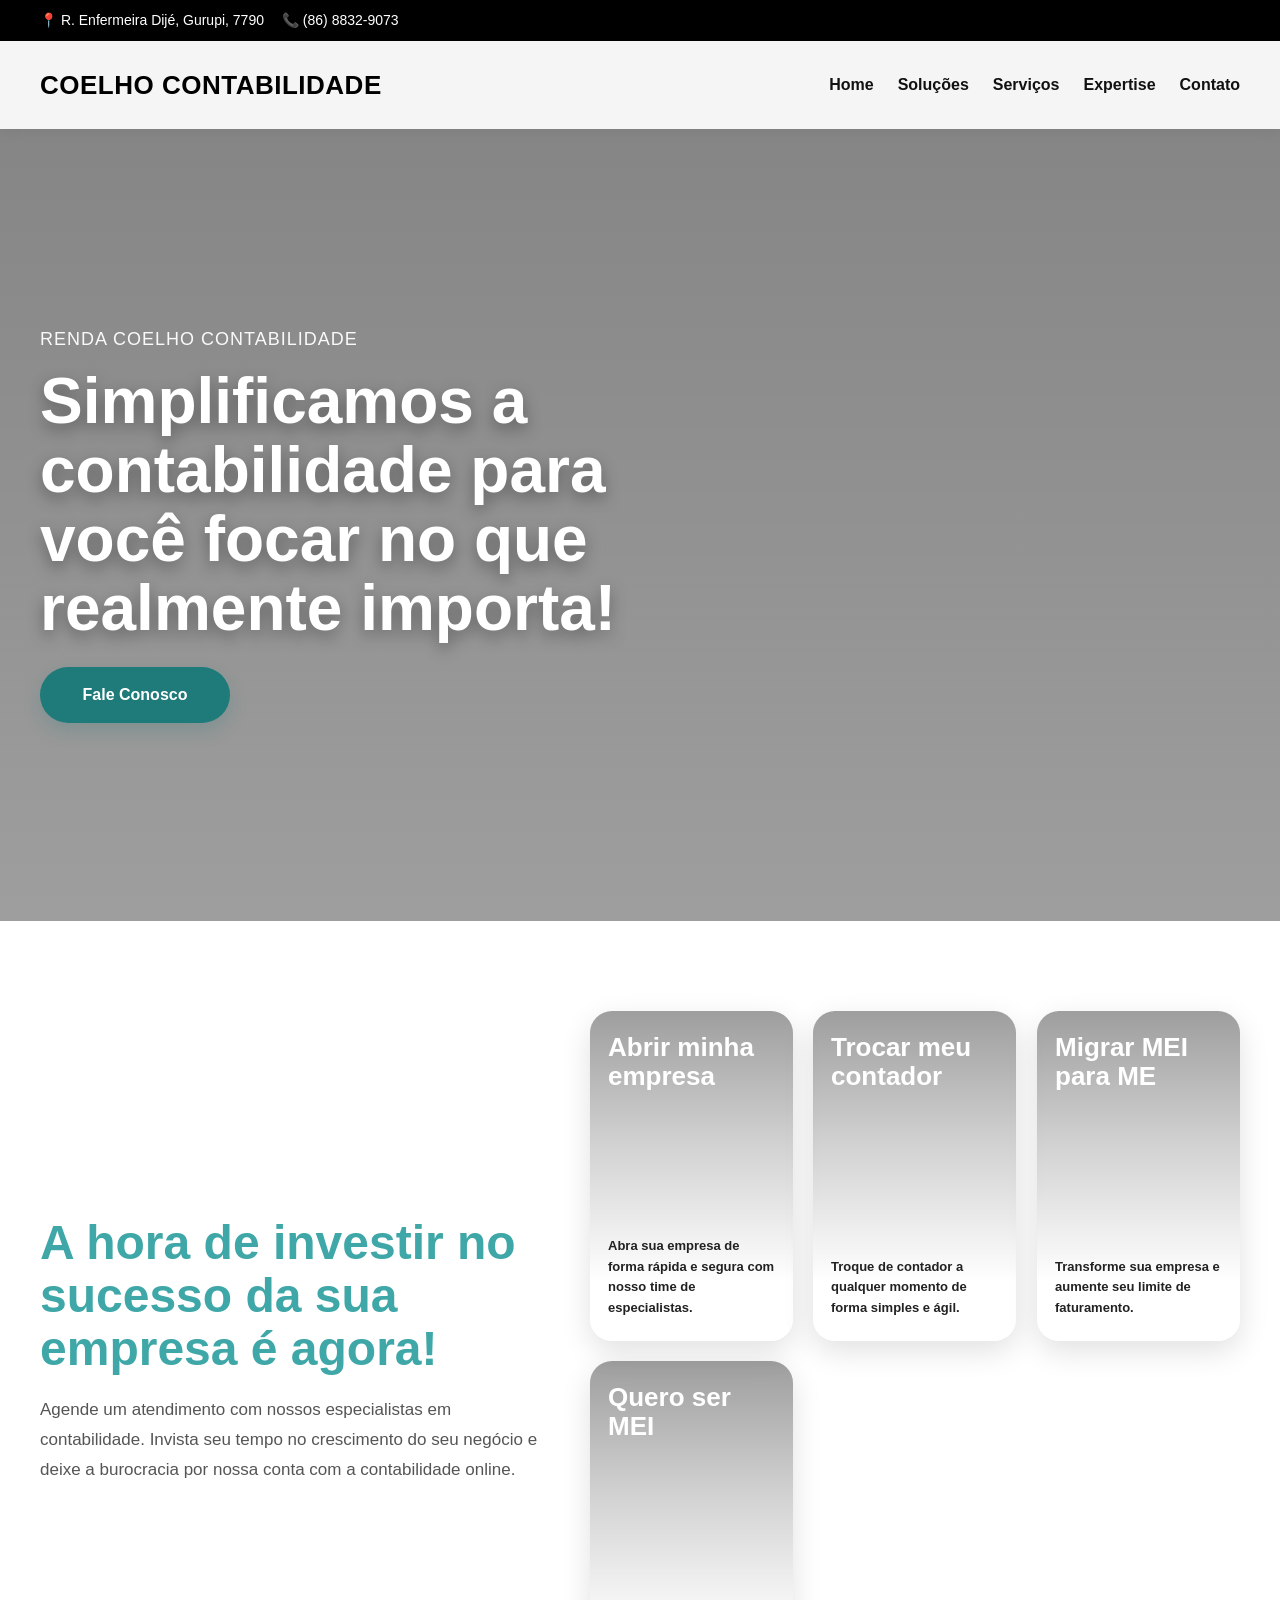
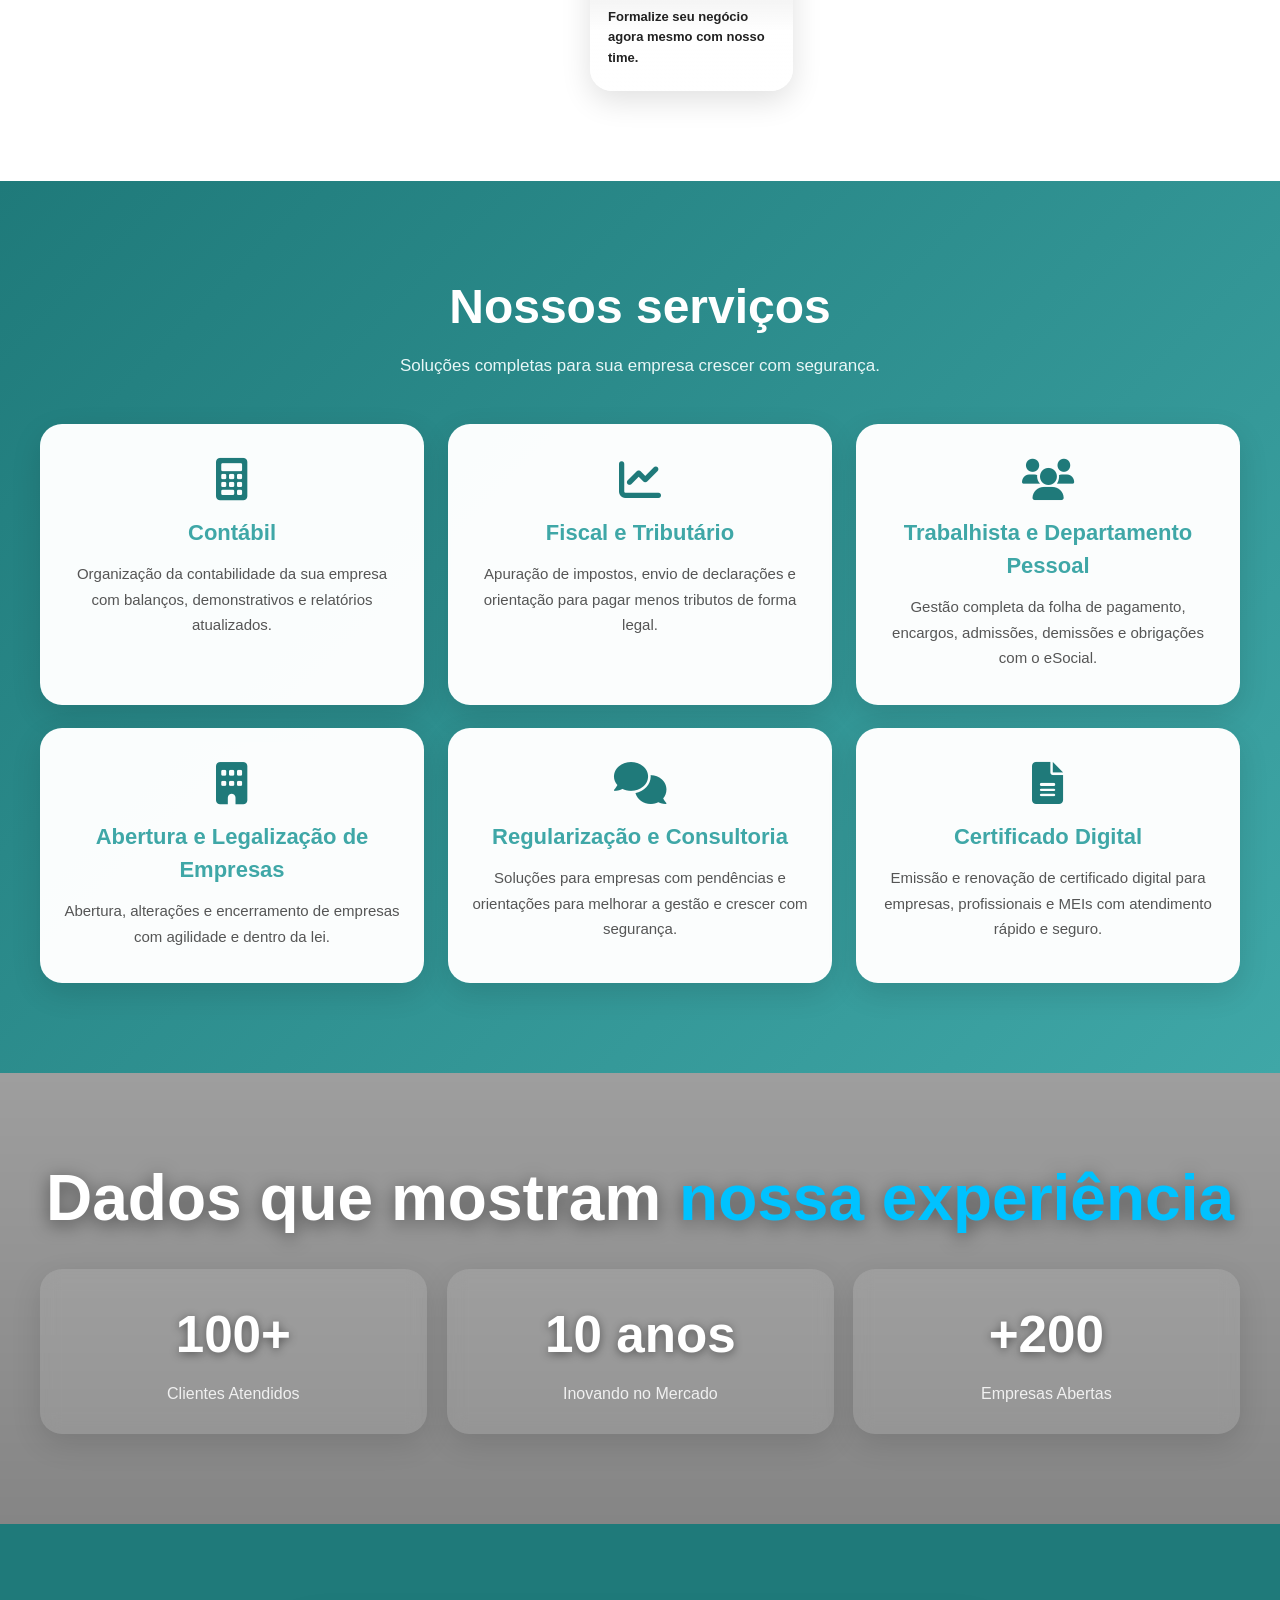
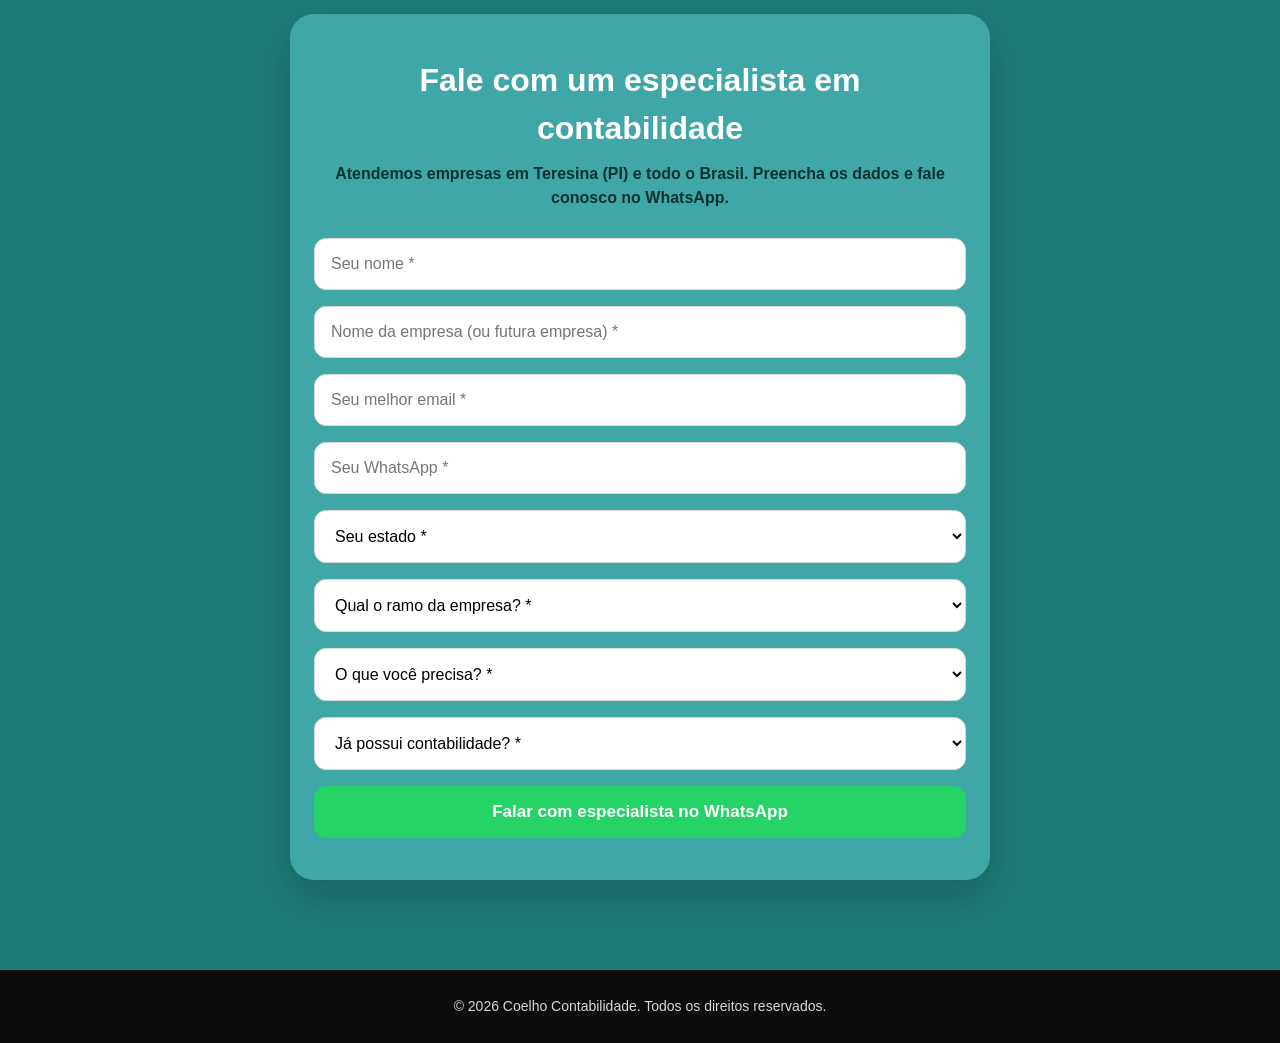
==== commit e06590f6: "ajeitando botoes" ====
--- a/site.html
+++ b/site.html
@@ -34,9 +34,6 @@
                 <a href="#contato">Contato</a>
             </nav>
 
-            <a href="https://wa.me/558688329073?text=Olá,%20vim%20pelo%20site" target="_blank" rel="noopener noreferrer" class="btn-header">
-                Contate-nos
-            </a>
         </div>
     </header>
 
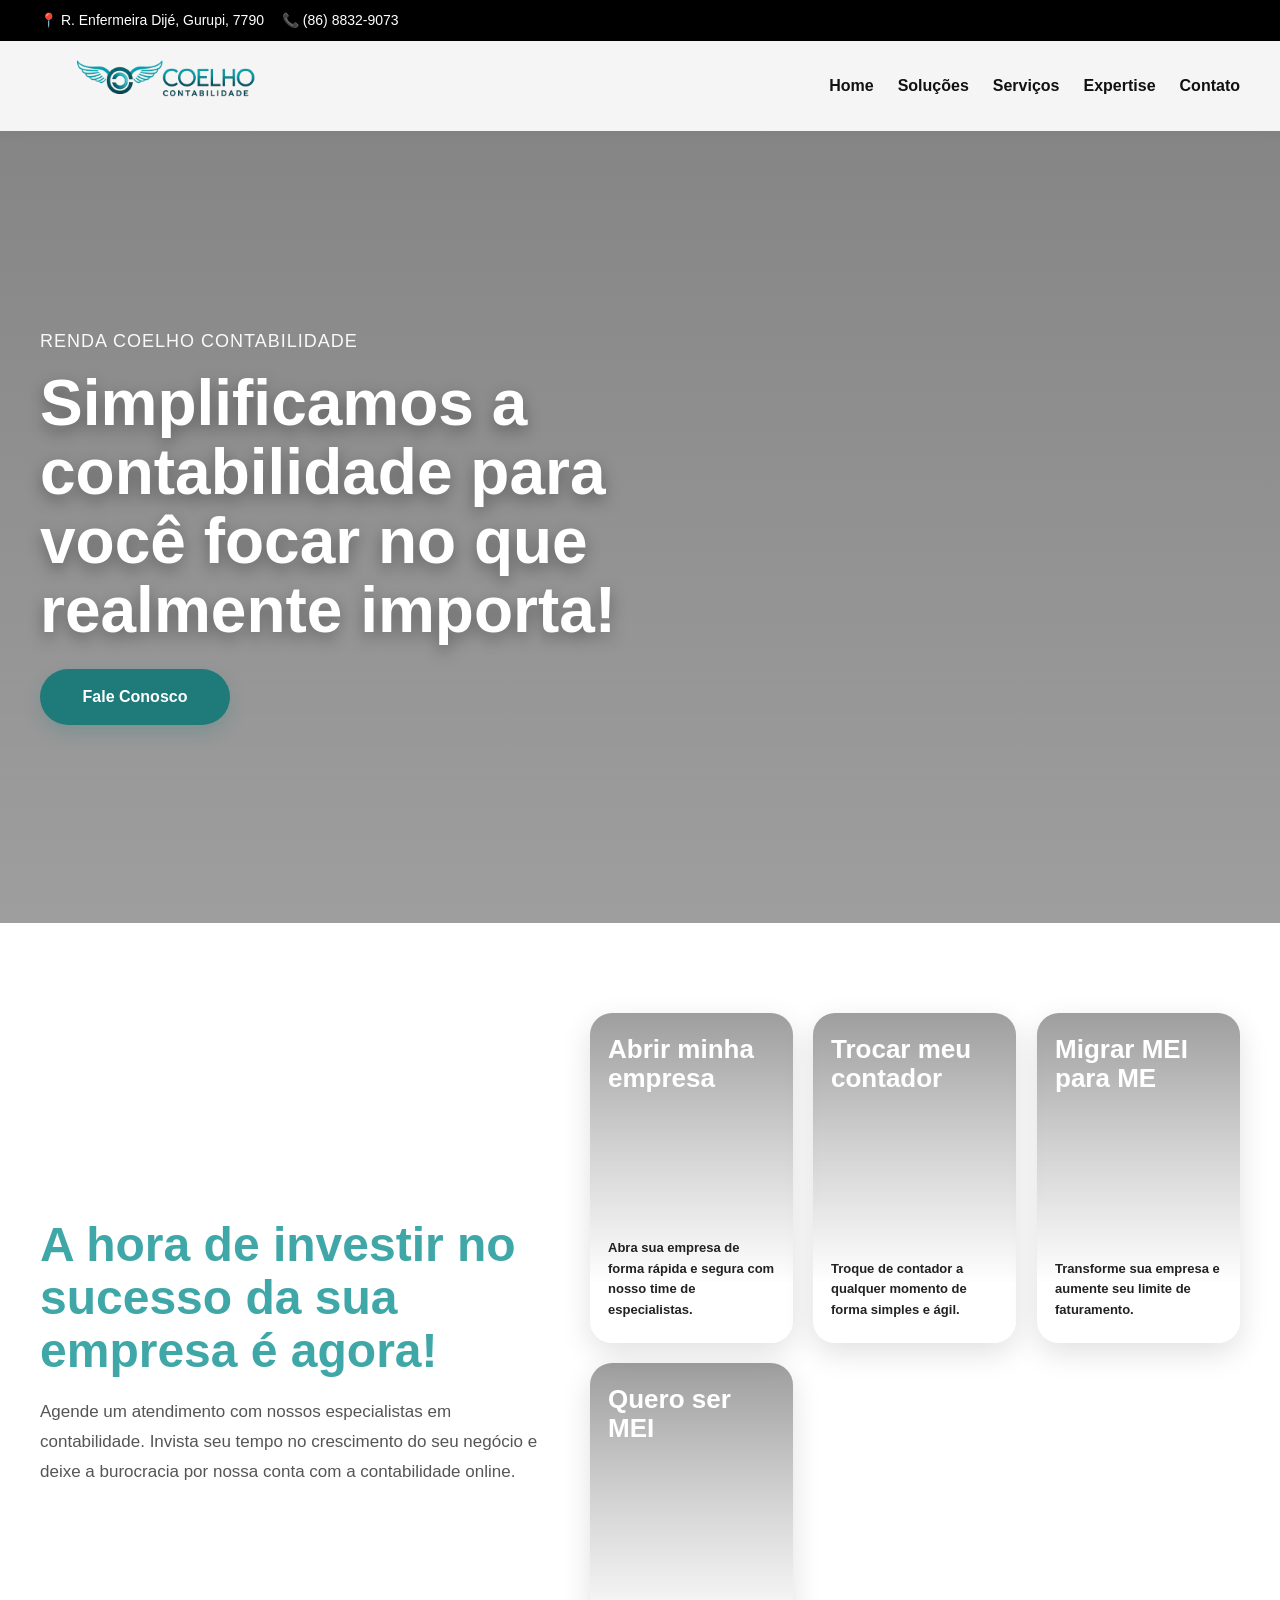
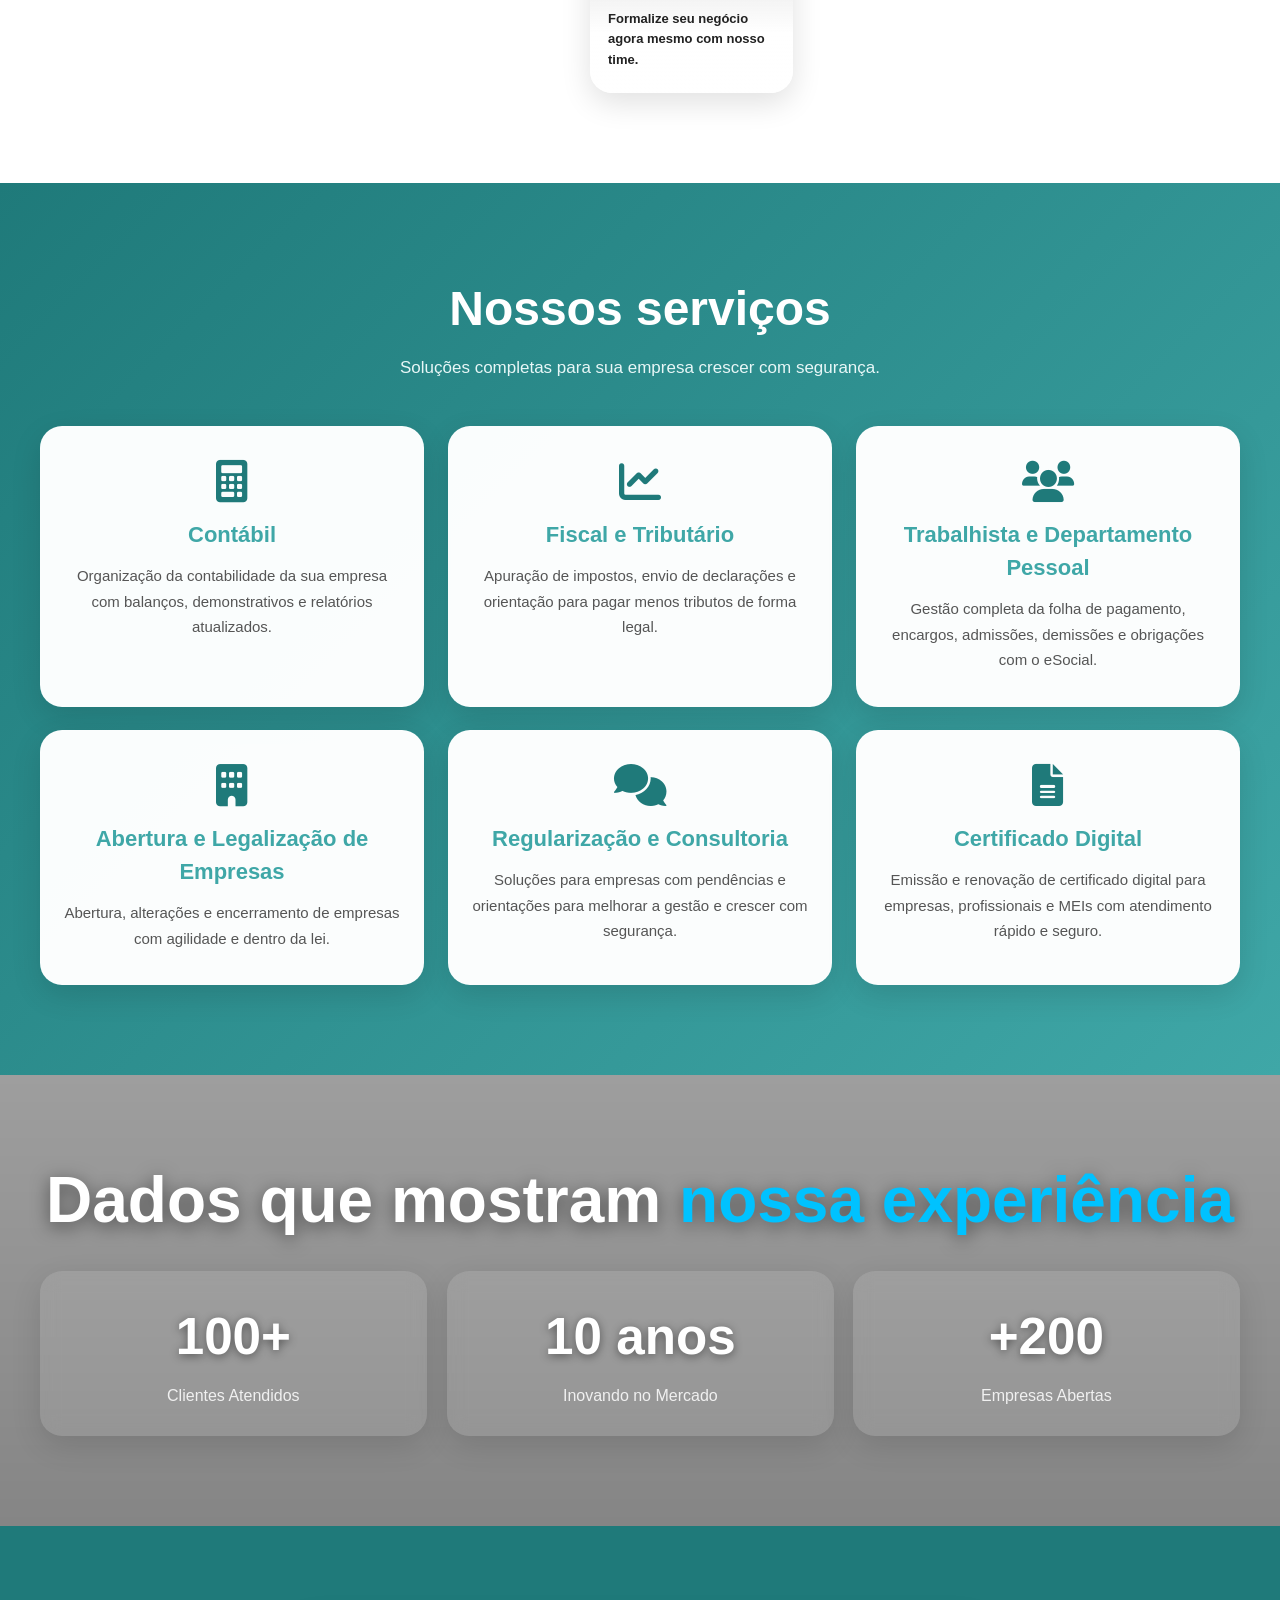
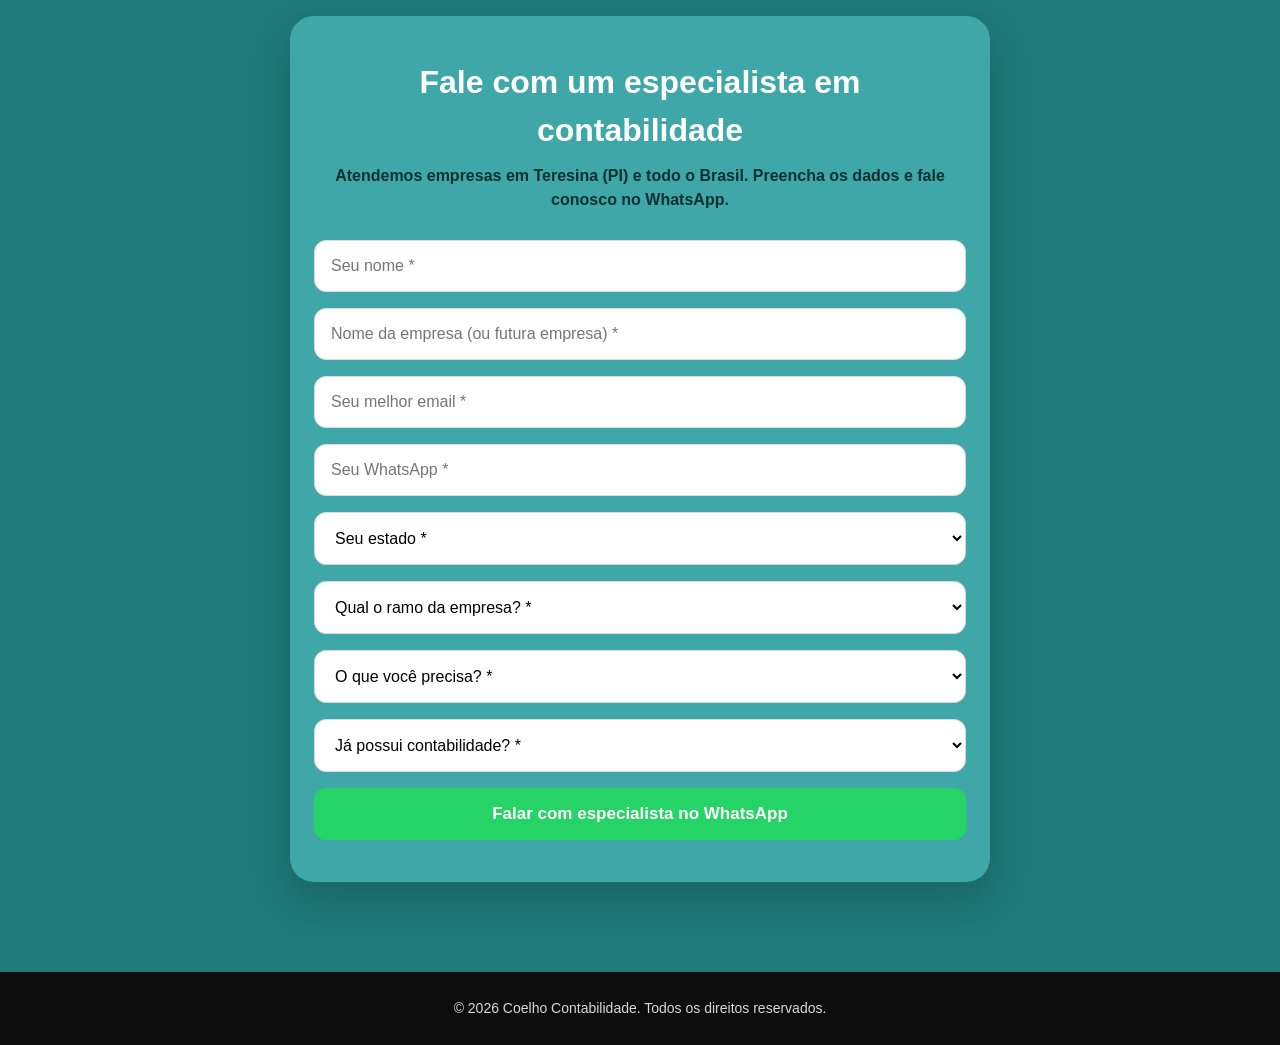
==== commit 1a63dab6: "ajeitando logo" ====
--- a/site.html
+++ b/site.html
@@ -1,5 +1,6 @@
 <!DOCTYPE html>
 <html lang="pt-br">
+
 <head>
     <meta charset="UTF-8">
     <meta name="viewport" content="width=device-width, initial-scale=1.0">
@@ -9,6 +10,7 @@
 
     <link rel="stylesheet" href="https://cdnjs.cloudflare.com/ajax/libs/font-awesome/6.0.0/css/all.min.css">
 </head>
+
 <body id="topo">
 
     <!-- TOPO -->
@@ -24,7 +26,9 @@
     <!-- HEADER -->
     <header>
         <div class="header-container">
-            <div class="logo">COELHO CONTABILIDADE</div>
+            <div class="logo">
+                <img src="img/LOGO COELHO.png" alt="Coelho Contabilidade">
+            </div>
 
             <nav>
                 <a href="#topo">Home</a>
@@ -52,7 +56,8 @@
                 </h1>
 
                 <div class="hero-botoes">
-                    <a href="https://wa.me/558688329073?text=Olá,%20vim%20pelo%20site" class="btn" target="_blank" rel="noopener noreferrer">
+                    <a href="https://wa.me/558688329073?text=Olá,%20vim%20pelo%20site" class="btn" target="_blank"
+                        rel="noopener noreferrer">
                         Fale Conosco
                     </a>
                 </div>
@@ -74,7 +79,8 @@
                 </div>
 
                 <div class="solucoes-cards">
-                    <div class="sol-card reveal" style="background-image: url('https://images.unsplash.com/photo-1521791136064-7986c2920216');">
+                    <div class="sol-card reveal"
+                        style="background-image: url('https://images.unsplash.com/photo-1521791136064-7986c2920216');">
                         <div class="sol-overlay"></div>
                         <div class="sol-content">
                             <h2>Abrir minha empresa</h2>
@@ -82,7 +88,8 @@
                         </div>
                     </div>
 
-                    <div class="sol-card reveal" style="background-image: url('https://images.unsplash.com/photo-1556740749-887f6717d7e4');">
+                    <div class="sol-card reveal"
+                        style="background-image: url('https://images.unsplash.com/photo-1556740749-887f6717d7e4');">
                         <div class="sol-overlay"></div>
                         <div class="sol-content">
                             <h2>Trocar meu contador</h2>
@@ -90,7 +97,8 @@
                         </div>
                     </div>
 
-                    <div class="sol-card reveal" style="background-image: url('https://images.unsplash.com/photo-1554224155-6726b3ff858f');">
+                    <div class="sol-card reveal"
+                        style="background-image: url('https://images.unsplash.com/photo-1554224155-6726b3ff858f');">
                         <div class="sol-overlay"></div>
                         <div class="sol-content">
                             <h2>Migrar MEI para ME</h2>
@@ -98,7 +106,8 @@
                         </div>
                     </div>
 
-                    <div class="sol-card reveal" style="background-image: url('https://images.unsplash.com/photo-1522071820081-009f0129c71c');">
+                    <div class="sol-card reveal"
+                        style="background-image: url('https://images.unsplash.com/photo-1522071820081-009f0129c71c');">
                         <div class="sol-overlay"></div>
                         <div class="sol-content">
                             <h2>Quero ser MEI</h2>
@@ -122,19 +131,22 @@
                 <div class="servico-card reveal">
                     <i class="fas fa-calculator"></i>
                     <h3>Contábil</h3>
-                    <p>Organização da contabilidade da sua empresa com balanços, demonstrativos e relatórios atualizados.</p>
+                    <p>Organização da contabilidade da sua empresa com balanços, demonstrativos e relatórios
+                        atualizados.</p>
                 </div>
 
                 <div class="servico-card reveal">
                     <i class="fas fa-chart-line"></i>
                     <h3>Fiscal e Tributário</h3>
-                    <p>Apuração de impostos, envio de declarações e orientação para pagar menos tributos de forma legal.</p>
+                    <p>Apuração de impostos, envio de declarações e orientação para pagar menos tributos de forma legal.
+                    </p>
                 </div>
 
                 <div class="servico-card reveal">
                     <i class="fas fa-users"></i>
                     <h3>Trabalhista e Departamento Pessoal</h3>
-                    <p>Gestão completa da folha de pagamento, encargos, admissões, demissões e obrigações com o eSocial.</p>
+                    <p>Gestão completa da folha de pagamento, encargos, admissões, demissões e obrigações com o eSocial.
+                    </p>
                 </div>
 
                 <div class="servico-card reveal">
@@ -146,13 +158,15 @@
                 <div class="servico-card reveal">
                     <i class="fas fa-comments"></i>
                     <h3>Regularização e Consultoria</h3>
-                    <p>Soluções para empresas com pendências e orientações para melhorar a gestão e crescer com segurança.</p>
+                    <p>Soluções para empresas com pendências e orientações para melhorar a gestão e crescer com
+                        segurança.</p>
                 </div>
 
                 <div class="servico-card reveal">
                     <i class="fas fa-file-alt"></i>
                     <h3>Certificado Digital</h3>
-                    <p>Emissão e renovação de certificado digital para empresas, profissionais e MEIs com atendimento rápido e seguro.</p>
+                    <p>Emissão e renovação de certificado digital para empresas, profissionais e MEIs com atendimento
+                        rápido e seguro.</p>
                 </div>
             </div>
         </div>
@@ -294,4 +308,5 @@
         });
     </script>
 </body>
+
 </html>
--- a/style.css
+++ b/style.css
@@ -13,7 +13,7 @@
     --transition: 0.35s ease;
 }
 
-/* RESET */
+
 * {
     margin: 0;
     padding: 0;
@@ -63,13 +63,13 @@
     max-width: 100%;
 }
 
-/* CONTAINER PADRÃO */
+
 .container {
     width: min(1200px, calc(100% - 32px));
     margin: 0 auto;
 }
 
-/* REVEAL ANIMATION */
+
 .reveal {
     opacity: 0;
     transform: translateY(45px);
@@ -82,7 +82,7 @@
     transform: translateY(0);
 }
 
-/* TOPO */
+
 .topo {
     background: #000;
     color: var(--branco);
@@ -111,7 +111,7 @@
     white-space: nowrap;
 }
 
-/* HEADER */
+
 header {
     background: var(--cinza-claro);
     position: sticky;
@@ -123,7 +123,7 @@
 .header-container {
     width: min(1200px, calc(100% - 32px));
     margin: 0 auto;
-    min-height: 88px;
+    height: 90px;
     display: flex;
     justify-content: space-between;
     align-items: center;
@@ -131,12 +131,22 @@
 }
 
 .logo {
-    font-size: 26px;
-    font-weight: 800;
-    color: #000;
-    letter-spacing: 0.5px;
-    text-align: center;
+    display: flex;
+    align-items: center;
+    justify-content: flex-start;
     flex-shrink: 0;
+}
+
+.logo img {
+    padding-top: 10px;
+    height: 200px;
+    width: auto;
+    display: block;
+    transition: transform 0.3s ease;
+}
+
+.logo img:hover {
+    transform: scale(1.05);
 }
 
 nav {
@@ -193,7 +203,6 @@
     background: #196767;
 }
 
-/* CARD INICIAL */
 .container-card {
     min-height: 100vh;
     display: flex;
@@ -270,7 +279,7 @@
     background: #196767;
 }
 
-/* HERO */
+
 .hero {
     min-height: 88vh;
     background: url('https://images.unsplash.com/photo-1554224155-6726b3ff858f') center/cover no-repeat;
@@ -608,9 +617,14 @@
 /* TABLET */
 @media (max-width: 1024px) {
     .header-container {
-        min-height: auto;
-        padding: 18px 0;
-        flex-direction: column;
+        height: 82px;
+        padding: 0;
+        flex-direction: row;
+        justify-content: space-between;
+    }
+
+    .logo img {
+        height: 62px;
     }
 
     nav {
@@ -647,8 +661,7 @@
 
 /* MOBILE */
 @media (max-width: 768px) {
-    .container,
-    .header-container {
+    .container {
         width: min(100%, calc(100% - 24px));
     }
 
@@ -673,6 +686,14 @@
     .logo {
         font-size: 18px;
         line-height: 1.2;
+    }
+
+     .header-container {
+        height: 70px;
+    }
+
+    .logo img {
+        height: 55px;
     }
 
     nav {
@@ -813,6 +834,9 @@
     .contato h2 {
         font-size: 24px;
     }
+    .logo img {
+        height: 45px;
+    }
 }
 
 .reveal {
@@ -828,3 +852,5 @@
 
 
 
+
+
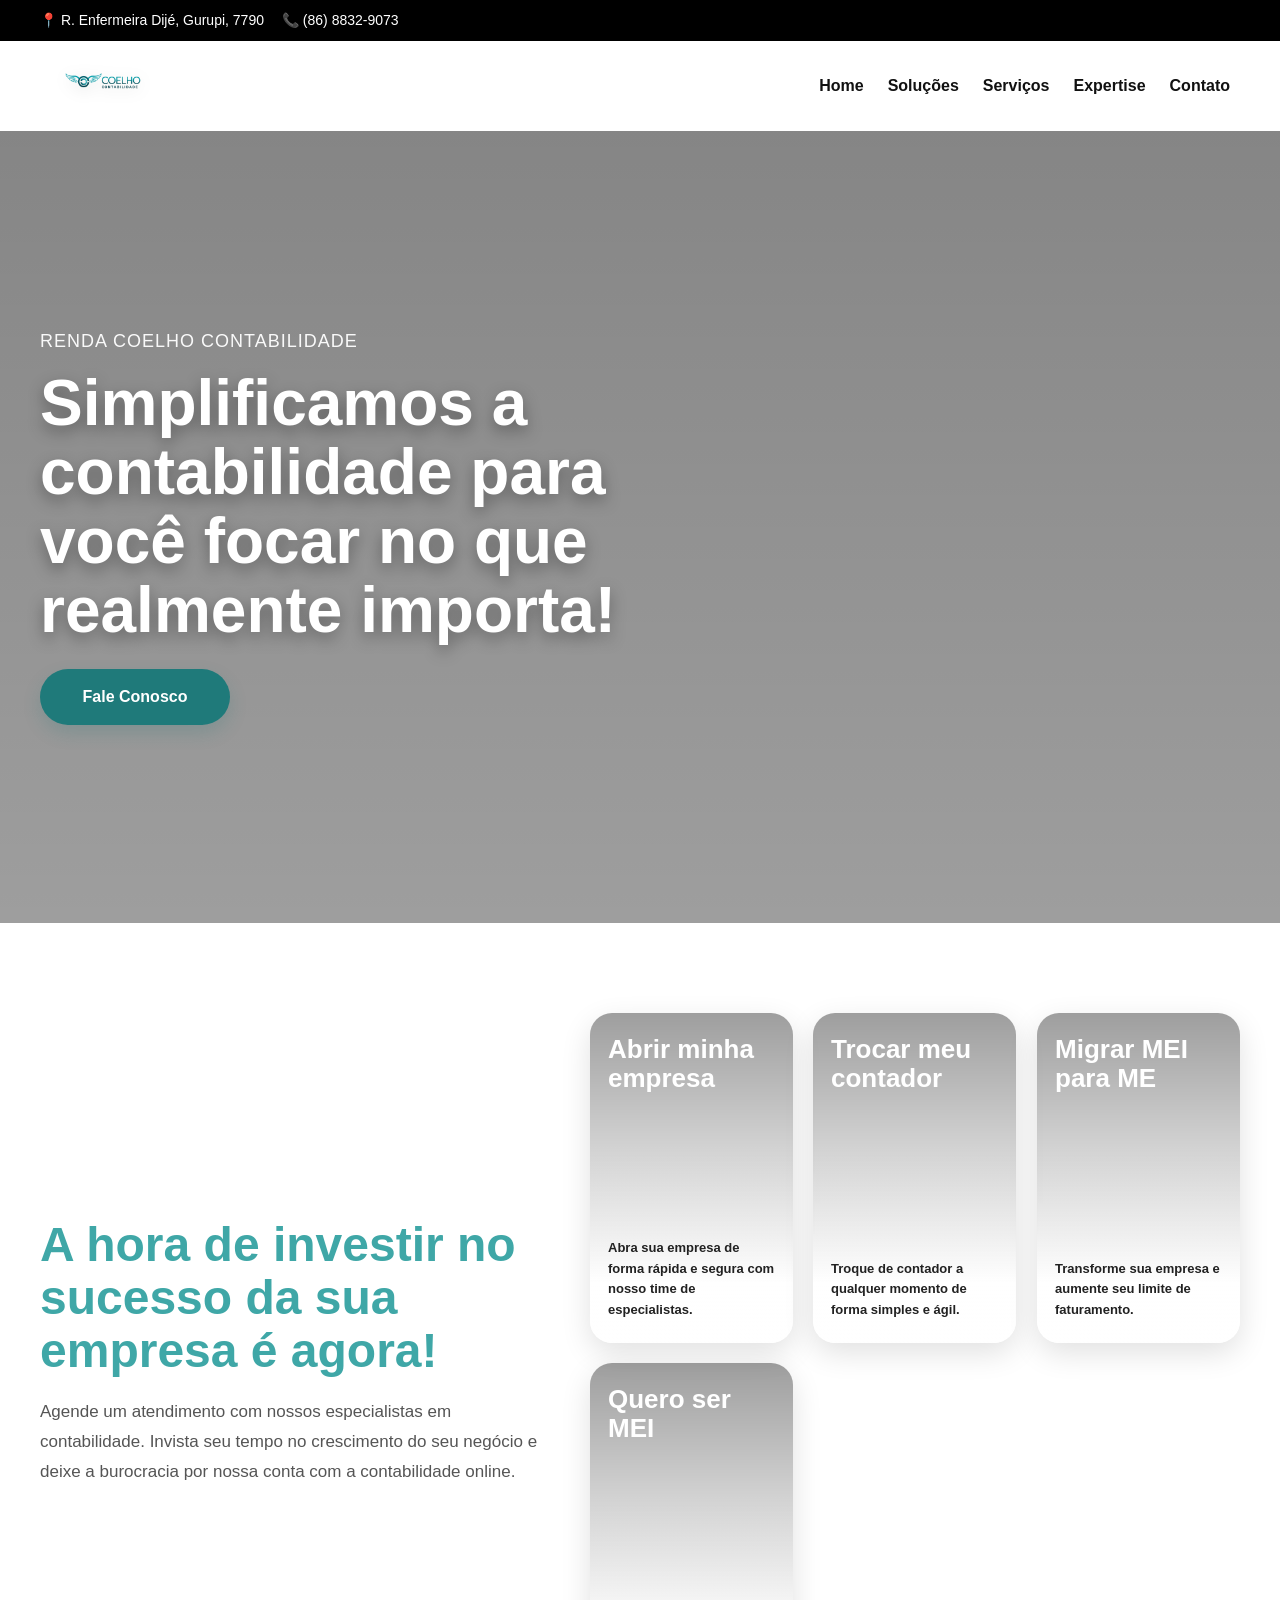
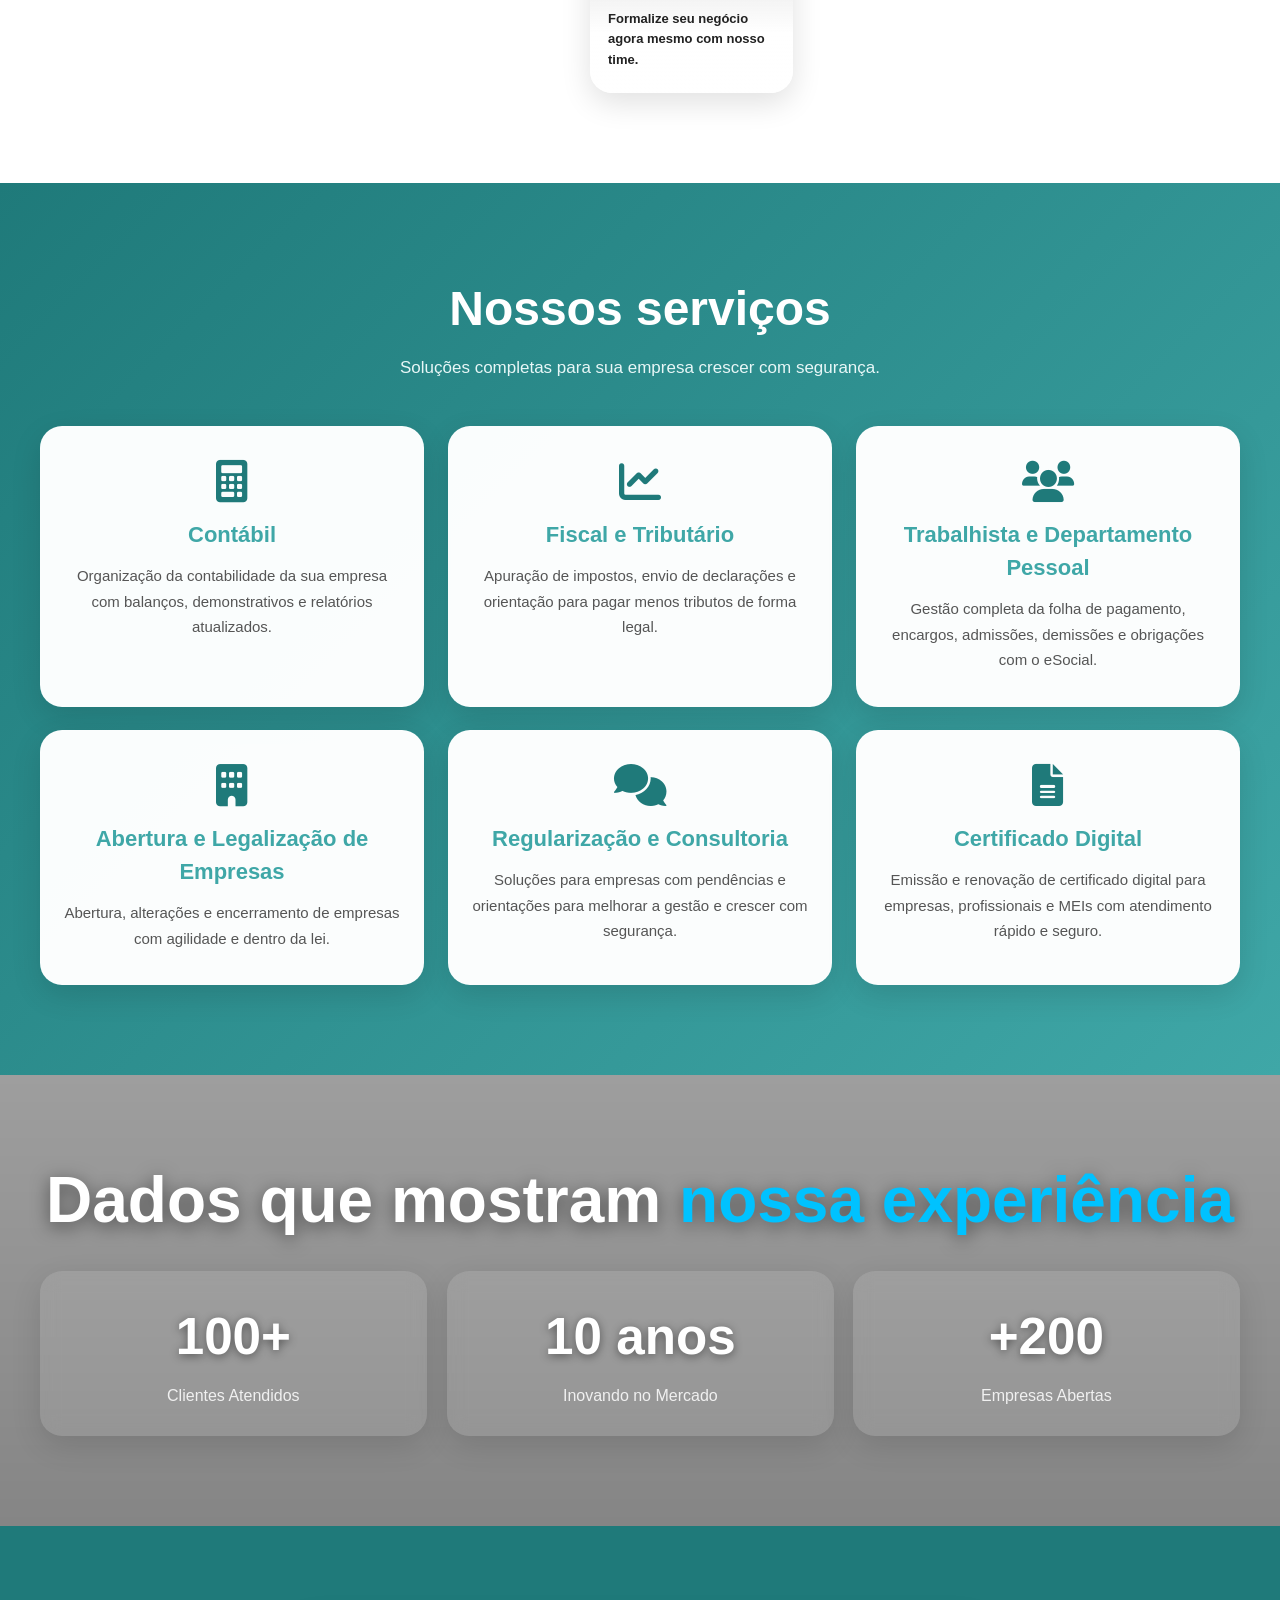
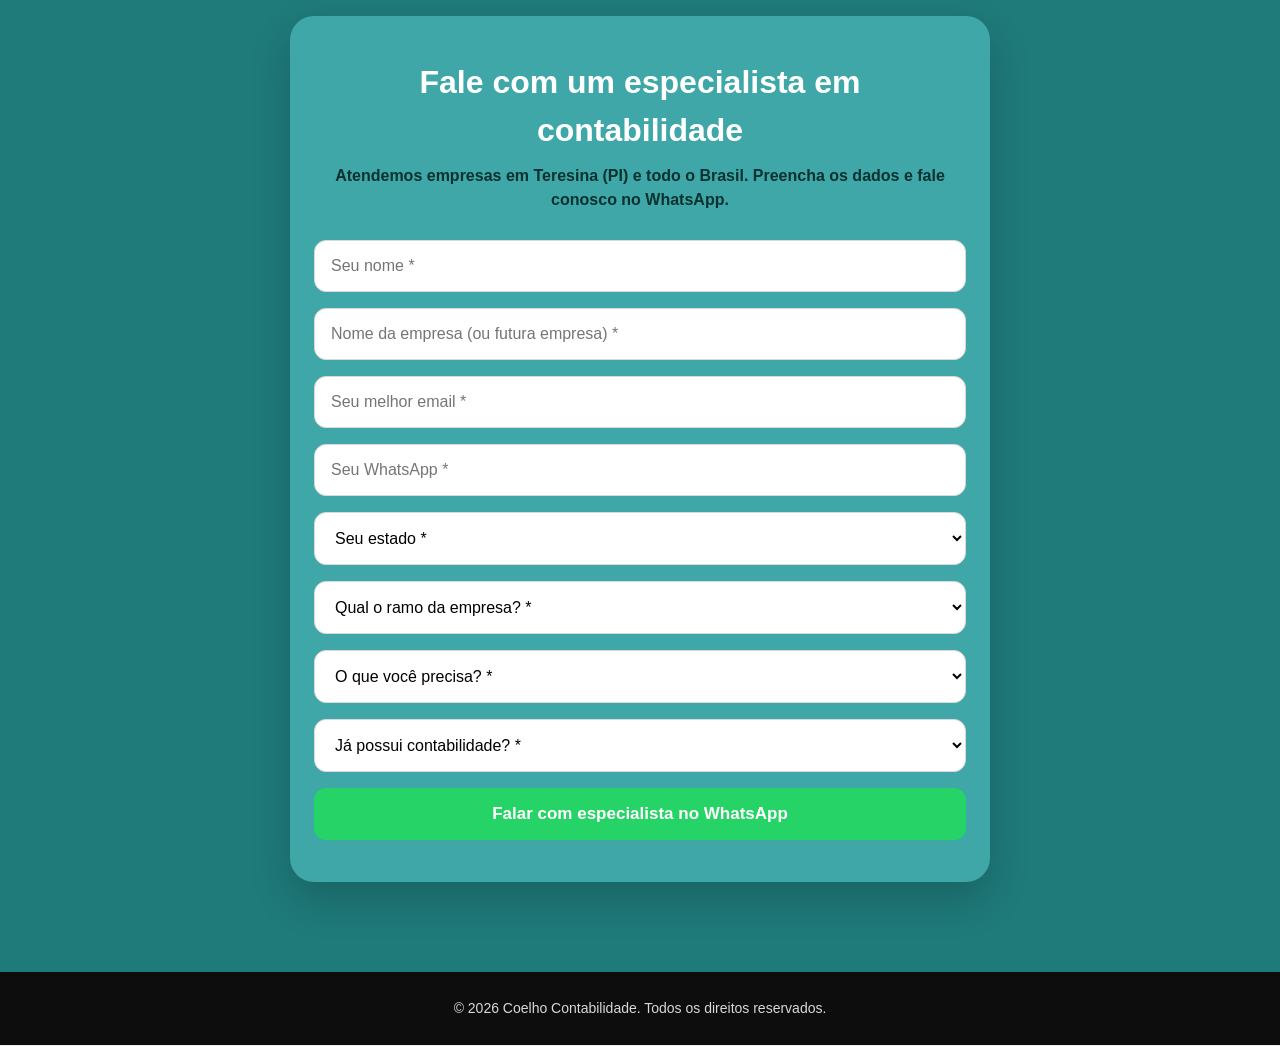
==== commit dc30b4c7: "ajeitando logo" ====
--- a/site.html
+++ b/site.html
@@ -24,22 +24,20 @@
     </div>
 
     <!-- HEADER -->
-    <header>
-        <div class="header-container">
-            <div class="logo">
-                <img src="img/LOGO COELHO.png" alt="Coelho Contabilidade">
-            </div>
-
-            <nav>
-                <a href="#topo">Home</a>
-                <a href="#solucoes">Soluções</a>
-                <a href="#servicos">Serviços</a>
-                <a href="#expertise">Expertise</a>
-                <a href="#contato">Contato</a>
-            </nav>
-
-        </div>
-    </header>
+  <header>
+    <div class="header-container">
+        <div class="logo">
+            <img src="img/LOGO COELHO.png" alt="Coelho Contabilidade">
+        </div>
+
+        <nav>
+            <a href="#topo">Home</a>
+            <a href="#solucoes">Soluções</a>
+            <a href="#servicos">Serviços</a>
+            <a href="#expertise">Expertise</a>
+            <a href="#contato">Contato</a>
+        </nav>
+    </div>
 
     <!-- HERO -->
     <section class="hero">
--- a/style.css
+++ b/style.css
@@ -113,11 +113,12 @@
 
 
 header {
-    background: var(--cinza-claro);
     position: sticky;
     top: 0;
     z-index: 999;
     box-shadow: 0 2px 12px rgba(0, 0, 0, 0.05);
+    background: #ffffff;
+    border-bottom: 1px solid #eee;
 }
 
 .header-container {
@@ -128,6 +129,7 @@
     justify-content: space-between;
     align-items: center;
     gap: 20px;
+    padding: 0 10px;
 }
 
 .logo {
@@ -138,10 +140,10 @@
 }
 
 .logo img {
-    padding-top: 10px;
-    height: 200px;
+    height: 80px;
     width: auto;
     display: block;
+    filter: drop-shadow(0 3px 8px rgba(0,0,0,0.15));
     transition: transform 0.3s ease;
 }
 
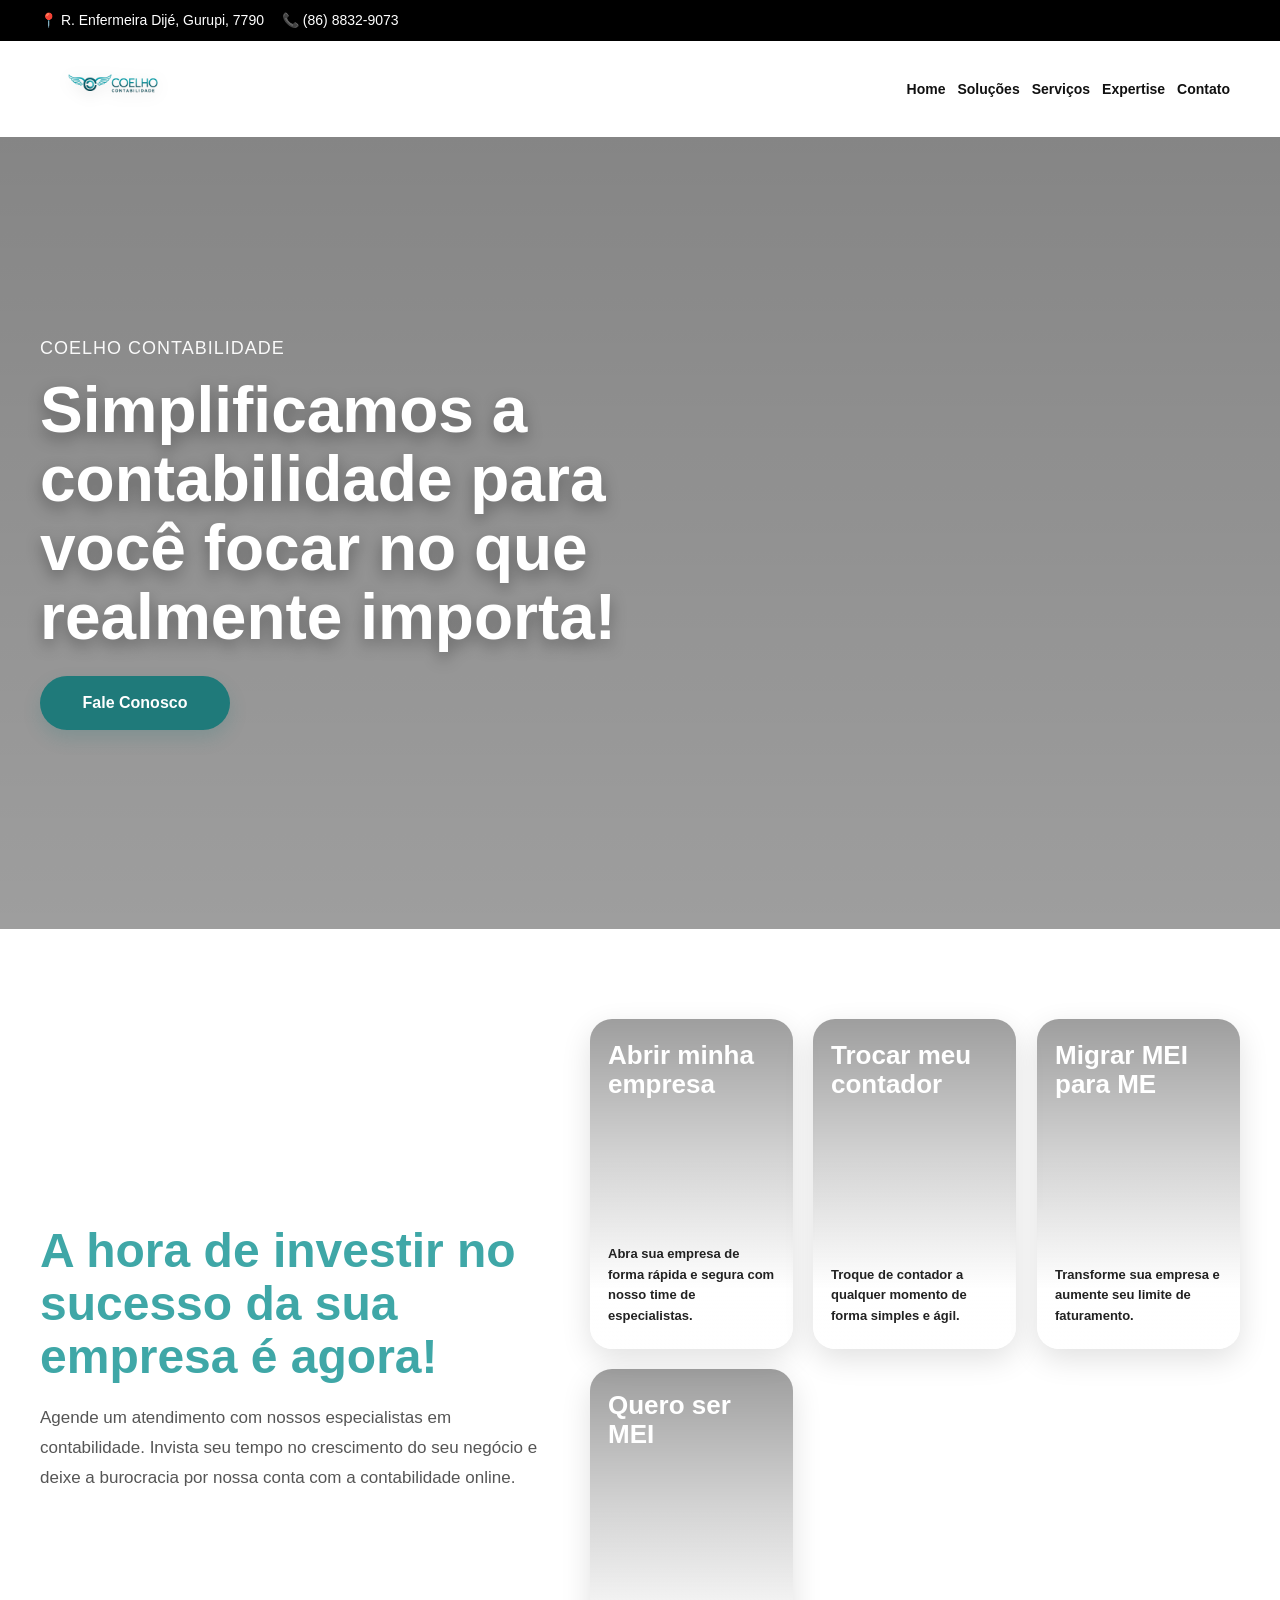
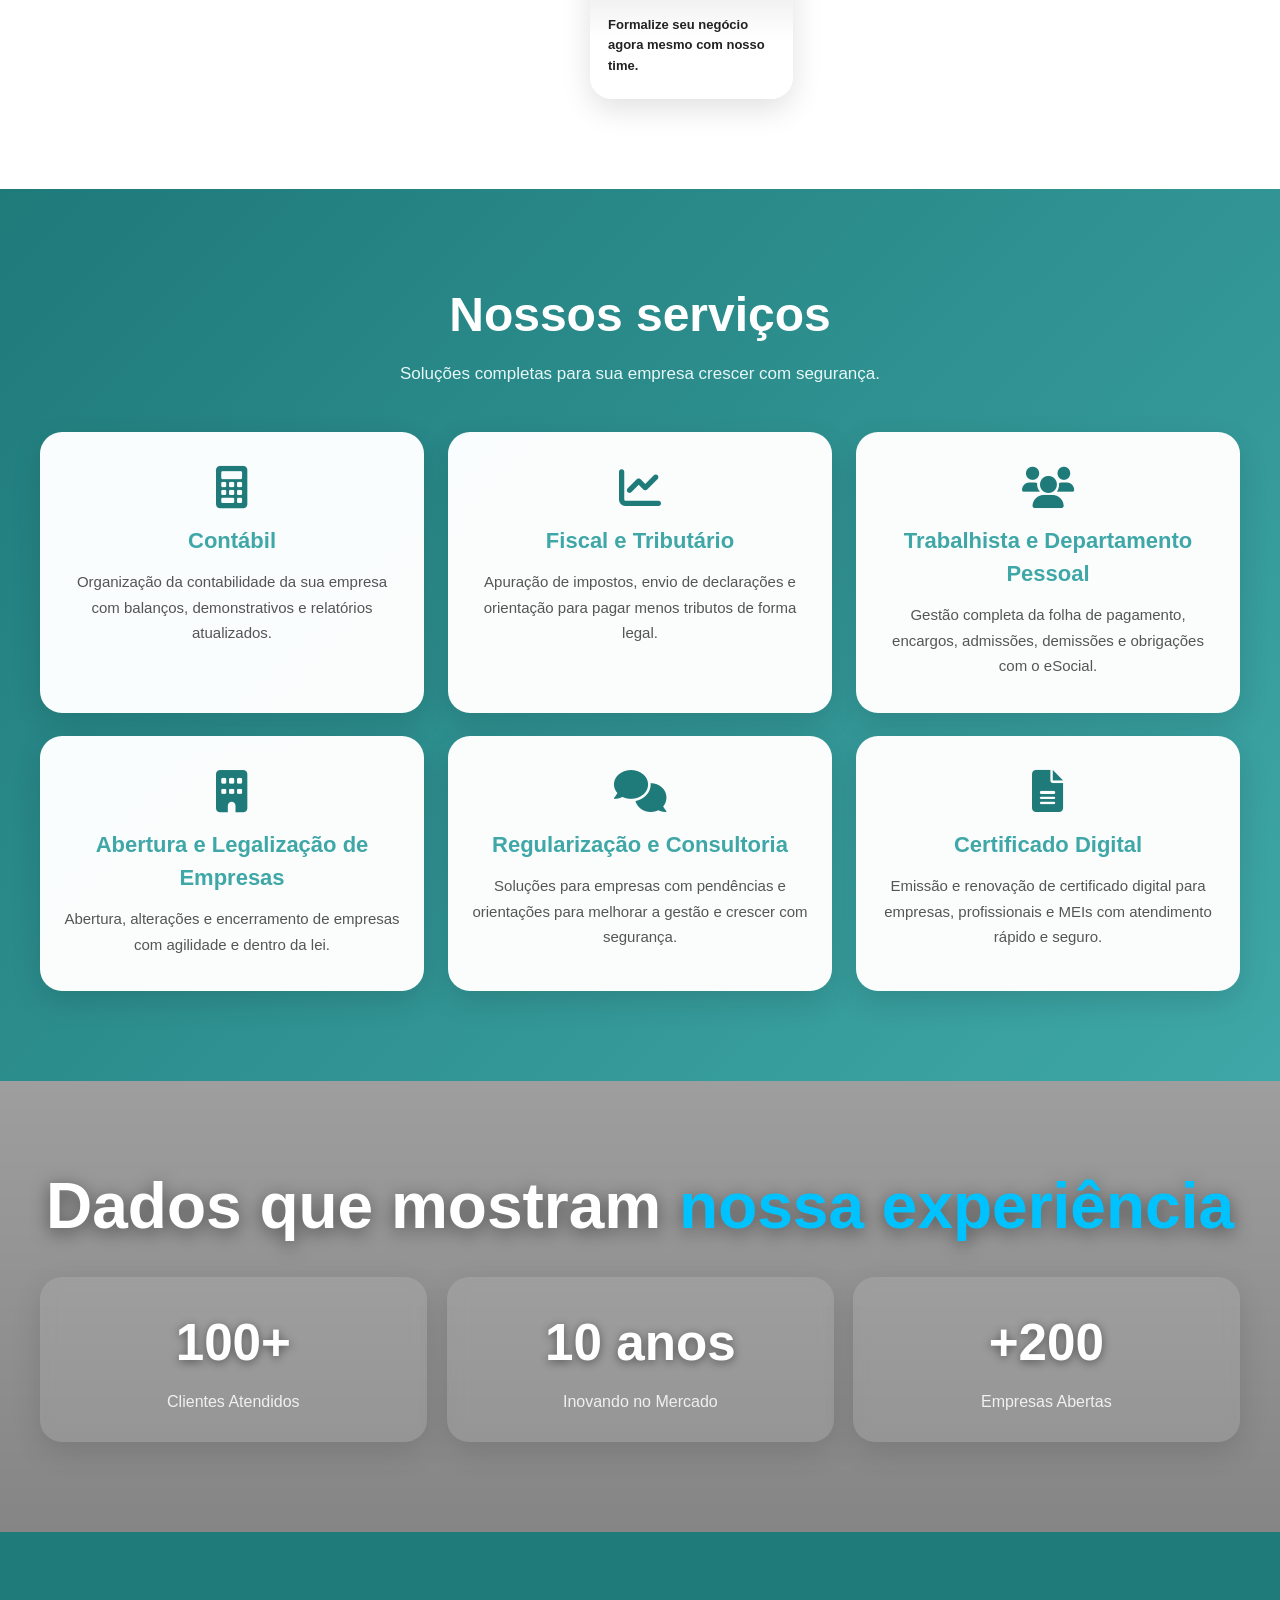
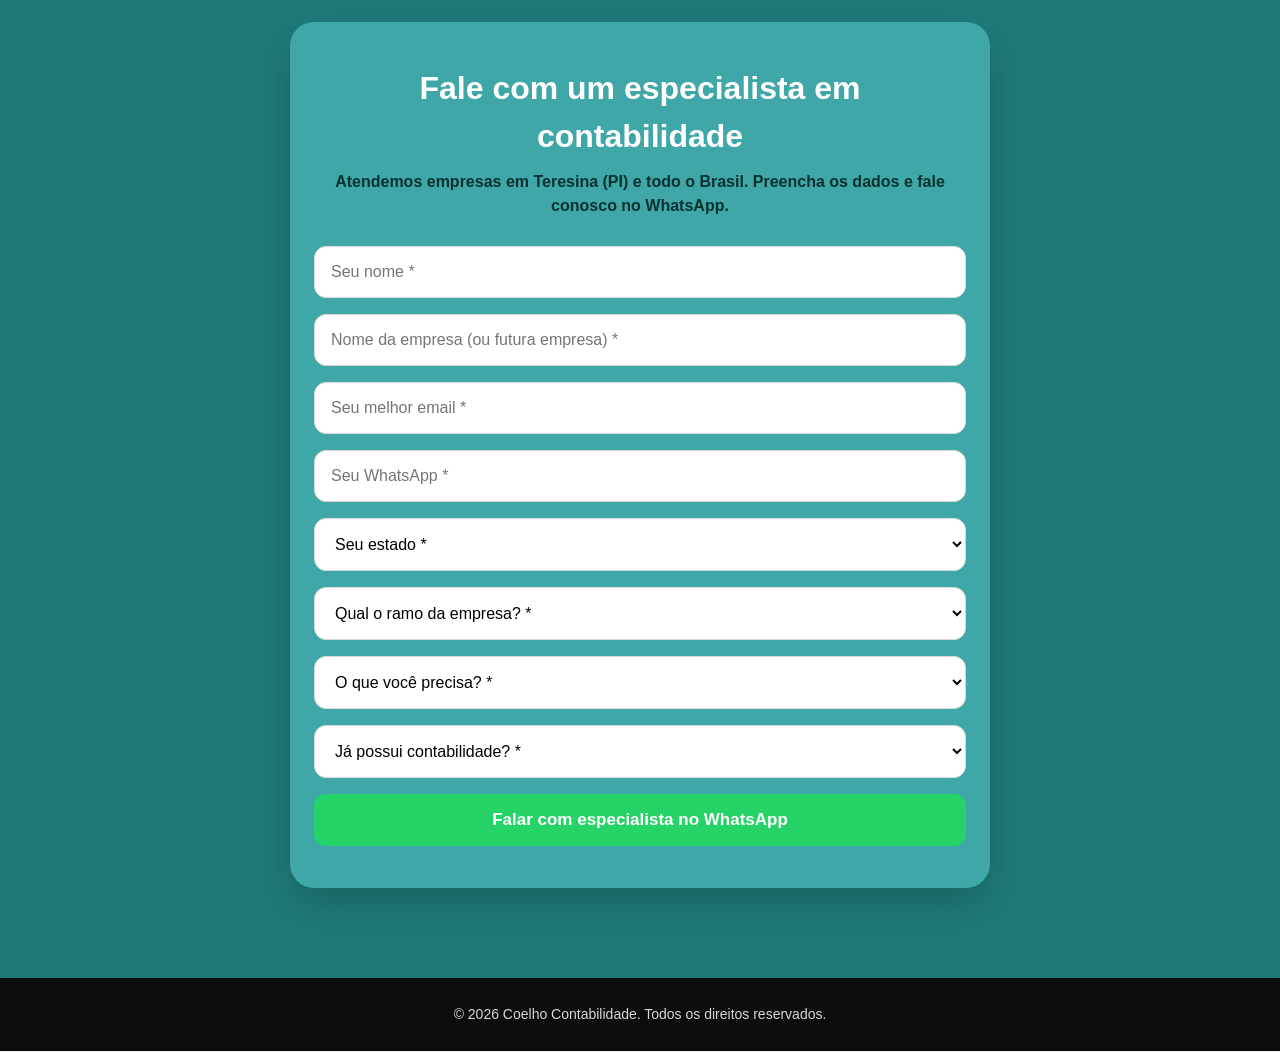
==== commit f395c98a: "ajeitando" ====
--- a/site.html
+++ b/site.html
@@ -45,7 +45,7 @@
 
         <div class="container">
             <div class="texto reveal">
-                <p>RENDA COELHO CONTABILIDADE</p>
+                <p> COELHO CONTABILIDADE</p>
 
                 <h1>
                     Simplificamos a contabilidade
--- a/style.css
+++ b/style.css
@@ -124,7 +124,7 @@
 .header-container {
     width: min(1200px, calc(100% - 32px));
     margin: 0 auto;
-    height: 90px;
+    height: 96px;
     display: flex;
     justify-content: space-between;
     align-items: center;
@@ -135,33 +135,38 @@
 .logo {
     display: flex;
     align-items: center;
-    justify-content: flex-start;
     flex-shrink: 0;
 }
 
 .logo img {
-    height: 80px;
+    height: 95px;
     width: auto;
+    max-width: 320px;
     display: block;
+    object-fit: contain;
     filter: drop-shadow(0 3px 8px rgba(0,0,0,0.15));
     transition: transform 0.3s ease;
 }
 
 .logo img:hover {
     transform: scale(1.05);
-}
-
-nav {
-    display: flex;
-    align-items: center;
-    gap: 24px;
-    flex-wrap: wrap;
-    justify-content: center;
-}
+    filter: drop-shadow(0 6px 14px rgba(0,0,0,0.2));
+}
+    nav {
+        order: 1;
+        display: flex;
+        align-items: center;
+        gap: 12px;
+        flex-wrap: wrap;
+        justify-content: flex-start;
+        overflow: hidden;
+        white-space: normal;
+    }
+
 
 nav a {
     color: #111;
-    font-size: 16px;
+    font-size: 14px;
     font-weight: 600;
     transition: var(--transition);
     position: relative;
@@ -218,54 +223,87 @@
 
 .card {
     width: 100%;
-    max-width: 370px;
-    padding: 30px 24px;
+    max-width: 390px;
+    padding: 34px 24px 28px;
     border-radius: 24px;
     border: 2px solid var(--principal);
-    background: rgba(255, 255, 255, 0.78);
+    background: rgba(255, 255, 255, 0.82);
     backdrop-filter: blur(8px);
     box-shadow: var(--sombra);
     text-align: center;
+     border: 1.5px solid var(--principal);
+}
+
+.card-logo {
+    display: flex;
+    justify-content: center;
+    align-items: center;
+    margin-bottom: 18px;
+}
+
+.card-logo img {
+    width: 100%;
+    max-width: 210px;
+    height: auto;
+    display: block;
+    object-fit: contain;
+    filter: drop-shadow(0 4px 10px rgba(0, 0, 0, 0.12));
+    transition: transform 0.3s ease, filter 0.3s ease;
+}
+
+.card-logo img:hover {
+    transform: scale(1.04);
 }
 
 .card h1 {
     color: var(--principal);
-    font-size: 28px;
+    font-size: 30px;
     margin-bottom: 6px;
-    text-align: left;
+    text-align: center;
+    line-height: 1.15;
 }
 
 .card p {
+    color: var(--secundaria);
+    margin-bottom: 22px;
+    text-align: center;
+    font-weight: 700;
+    font-size: 15px;
+    letter-spacing: 0.4px;
+}
+
+.icons {
+    display: flex;
+    justify-content: center;
+    align-items: center;
+    gap: 18px;
+    flex-wrap: wrap;
+    margin-bottom: 22px;
+    font-size: 24px;
+}
+
+.icons a {
+    width: 46px;
+    height: 46px;
+    border-radius: 50%;
+    display: flex;
+    align-items: center;
+    justify-content: center;
     color: var(--principal);
-    margin-bottom: 20px;
-    text-align: left;
-    font-weight: 600;
-}
-
-.icons {
-    display: flex;
-    justify-content: center;
-    align-items: center;
-    gap: 16px;
-    flex-wrap: wrap;
-    margin-bottom: 20px;
-    font-size: 22px;
-}
-
-.icons a {
-    color: var(--principal);
-    transition: var(--transition);
+    background: rgba(31, 122, 122, 0.08);
+    transition: 0.3s ease;
 }
 
 .icons a:hover {
-    color: var(--secundaria);
-    transform: translateY(-3px) scale(1.08);
+    color: var(--branco);
+    background: var(--principal);
+    transform: translateY(-3px) scale(1.06);
 }
 
 .btn {
     display: block;
     width: 100%;
-    padding: 16px 18px;
+    padding: 15px 18px;
     margin: 12px 0;
     background: var(--principal);
     color: var(--branco);
@@ -680,42 +718,43 @@
         gap: 10px;
     }
 
-    .header-container {
-        gap: 14px;
-        padding: 14px 0;
-    }
 
     .logo {
         font-size: 18px;
         line-height: 1.2;
     }
-
-     .header-container {
-        height: 70px;
-    }
-
-    .logo img {
-        height: 55px;
-    }
-
-    nav {
+    .header-container {
+        height: auto;
+        padding: 14px 0;
+        flex-direction: column;
+        justify-content: center;
+        align-items: center;
+        gap: 12px;
+    }
+     .logo img {
+        height: 82px;
+        max-width: 260px;
+    }
+
+       nav {
         width: 100%;
-        flex-wrap: nowrap;
-        overflow-x: auto;
-        white-space: nowrap;
-        justify-content: flex-start;
-        gap: 16px;
-        padding-bottom: 4px;
-        scrollbar-width: none;
+        display: flex;
+        justify-content: center;
+        align-items: center;
+        flex-wrap: wrap;
+        overflow-x: visible;
+        white-space: normal;
+        gap: 12px 18px;
+        padding-bottom: 0;
     }
 
     nav::-webkit-scrollbar {
         display: none;
     }
 
-    nav a {
+        nav a {
+        font-size: 14px;
         flex: 0 0 auto;
-        font-size: 14px;
     }
 
     .btn-header {
@@ -802,6 +841,31 @@
 
 /* MOBILE PEQUENO */
 @media (max-width: 480px) {
+     .card {
+        padding: 28px 18px 24px;
+    }
+
+    .card-logo img {
+        max-width: 180px;
+    }
+
+    .card h1 {
+        font-size: 25px;
+    }
+
+    .card p {
+        font-size: 14px;
+    }
+
+    .icons {
+        gap: 14px;
+        font-size: 21px;
+    }
+
+    .icons a {
+        width: 42px;
+        height: 42px;
+    }
     .topo {
         font-size: 12px;
     }
@@ -810,8 +874,13 @@
         font-size: 16px;
     }
 
+    .logo img {
+        height: 72px;
+        max-width: 220px;
+    }
+
     nav {
-        gap: 12px;
+        gap: 10px 14px;
     }
 
     nav a {
@@ -836,9 +905,6 @@
     .contato h2 {
         font-size: 24px;
     }
-    .logo img {
-        height: 45px;
-    }
 }
 
 .reveal {
